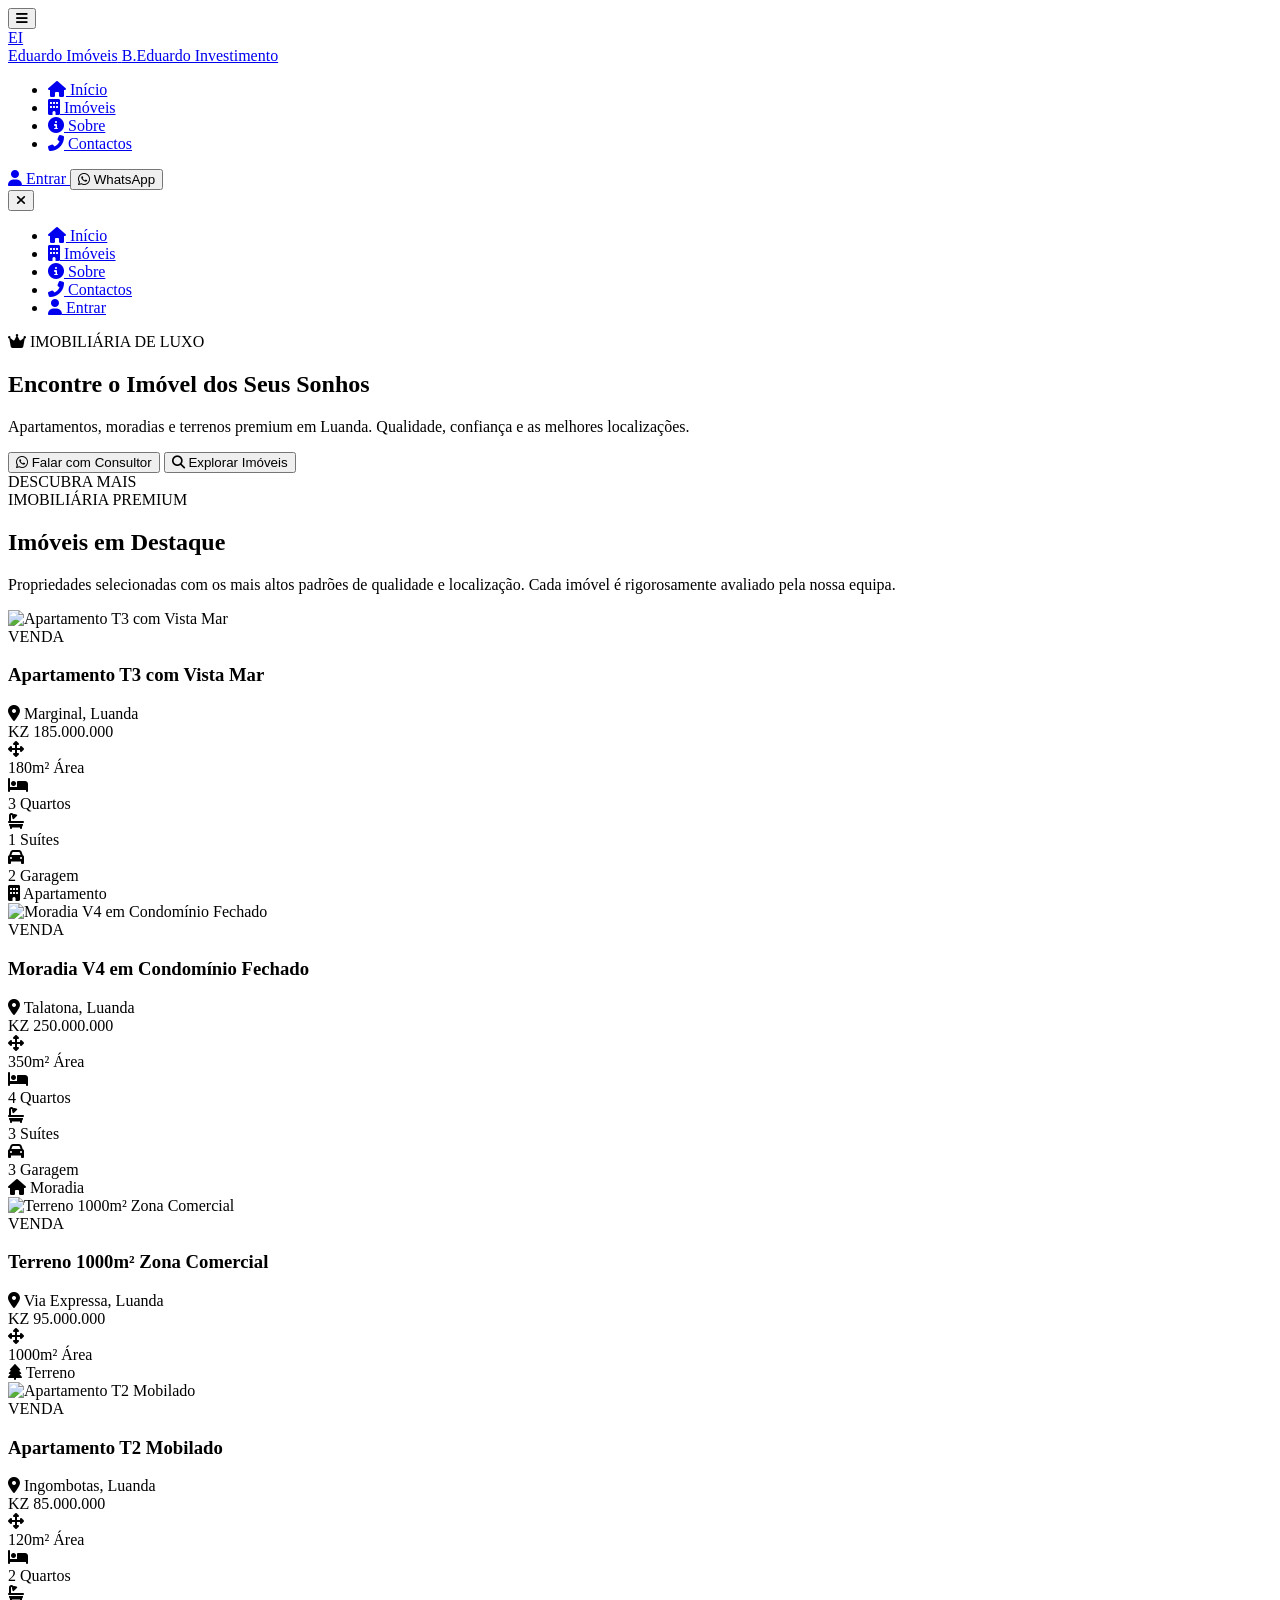
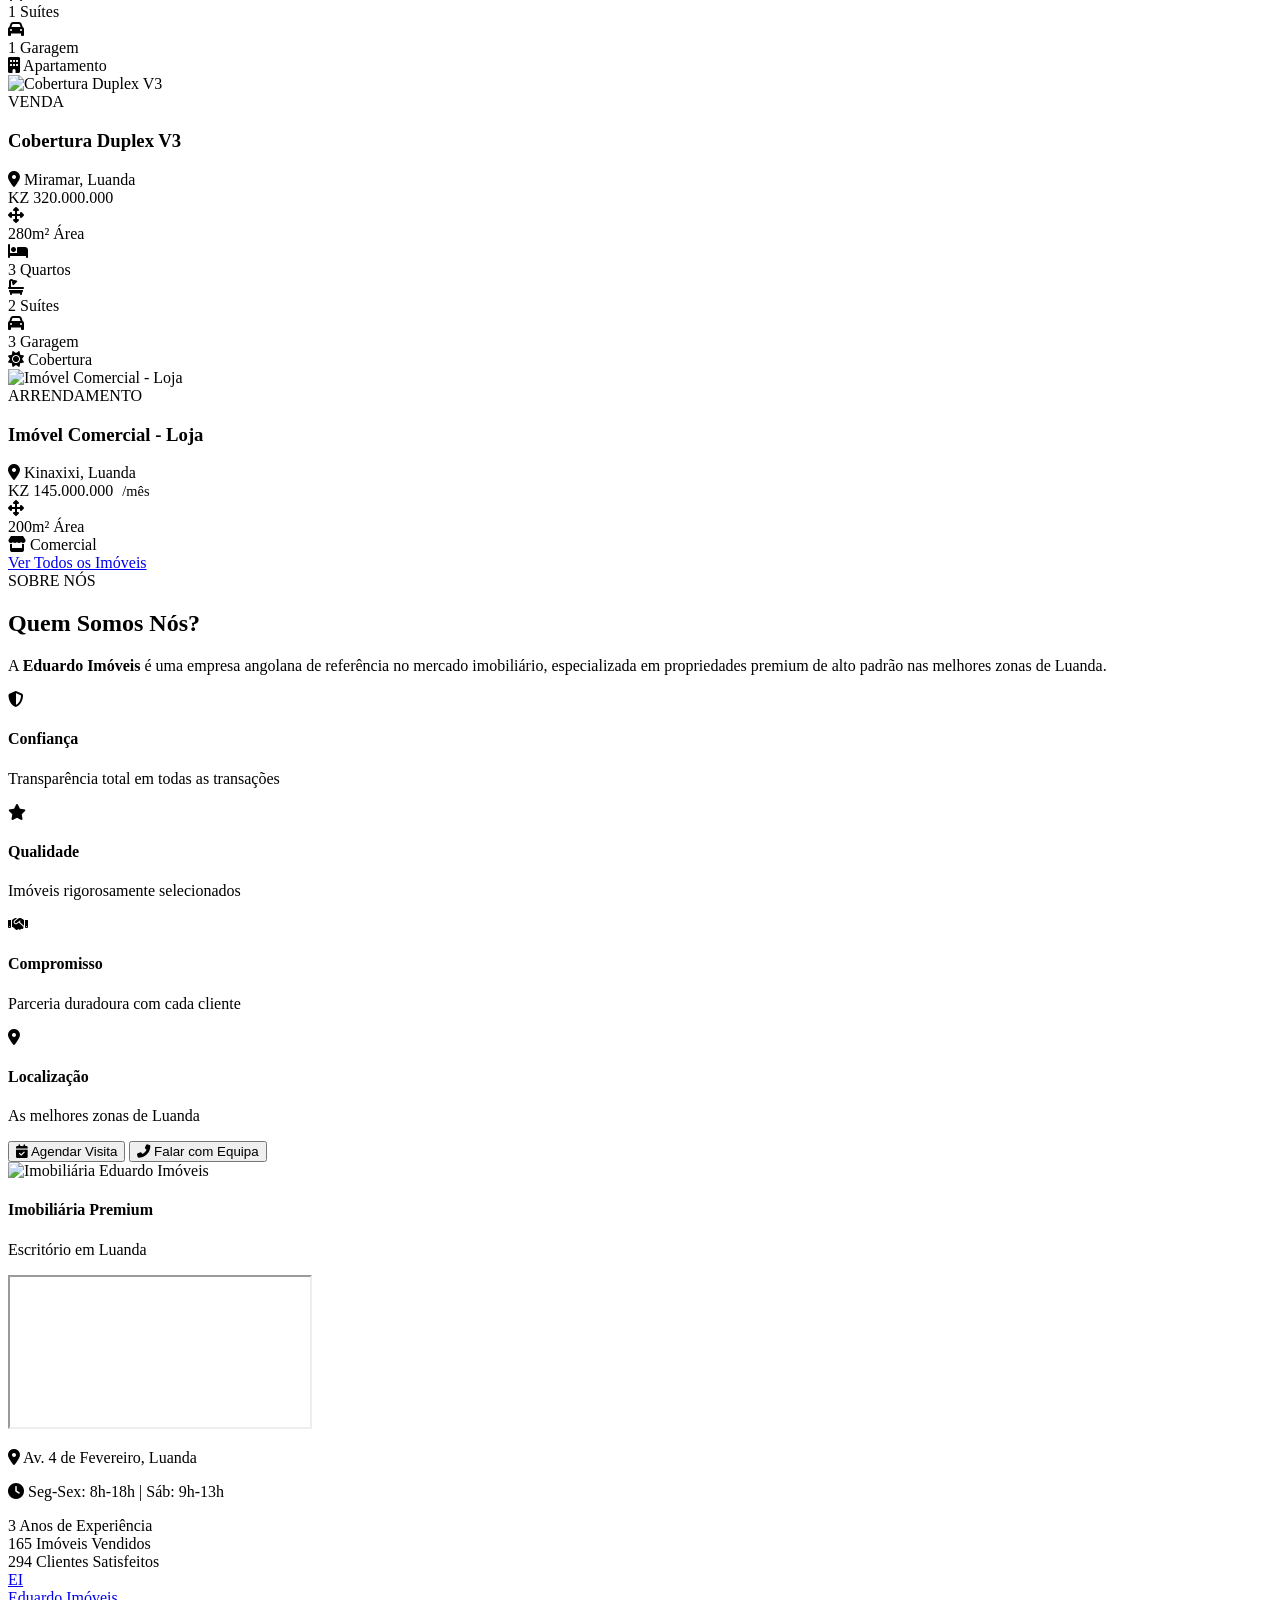
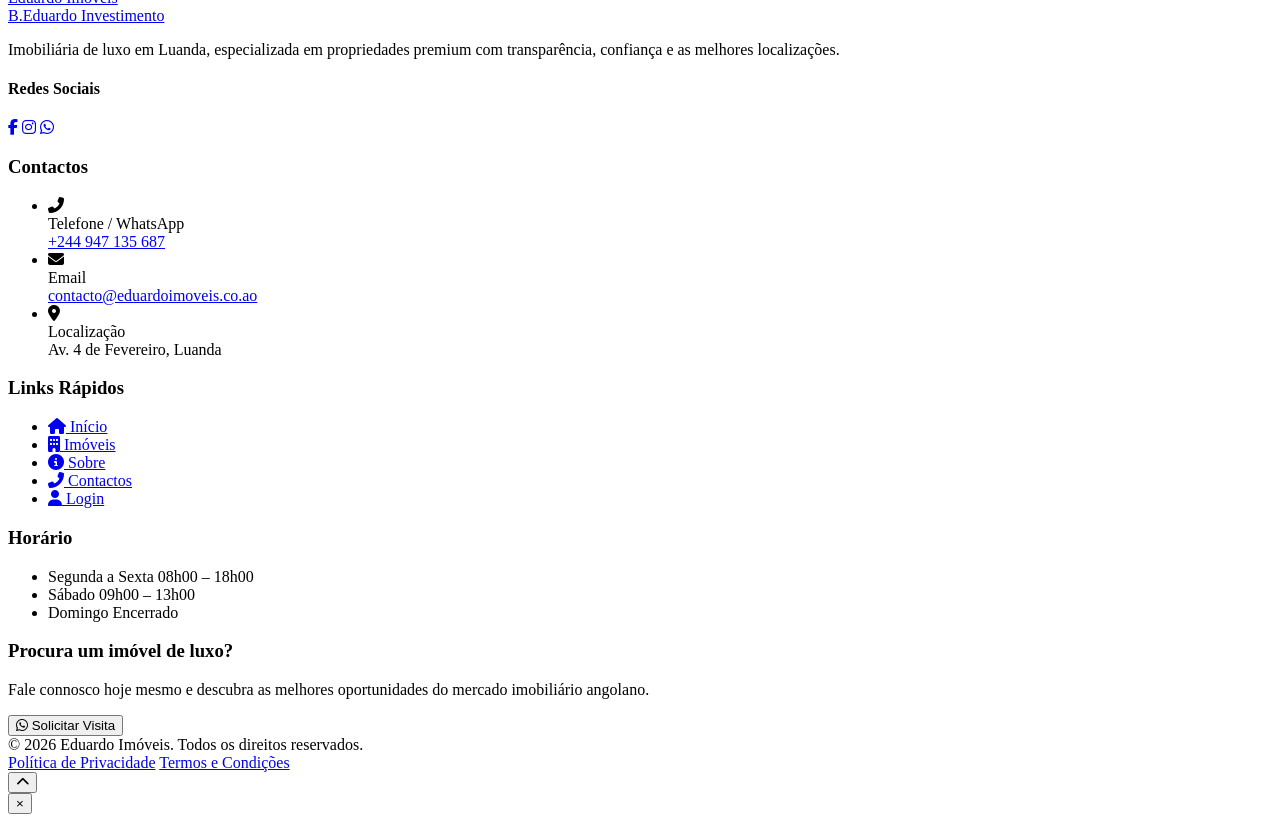
==== index.html @ 093683af "primeiro commit" ====
<!DOCTYPE html>
<html lang="pt">

<head>
    <meta charset="UTF-8">
    <meta name="viewport" content="width=device-width, initial-scale=1.0">
    <title>Eduardo Imóveis - Imobiliária de Luxo em Angola</title>

    <!-- Fonts -->
    <link rel="preconnect" href="https://fonts.googleapis.com">
    <link rel="preconnect" href="https://fonts.gstatic.com" crossorigin>
    <link href="https://fonts.googleapis.com/css2?family=Poppins:wght@300;400;500;600;700;800&display=swap"
        rel="stylesheet">

    <!-- Font Awesome -->
    <link rel="stylesheet" href="https://cdnjs.cloudflare.com/ajax/libs/font-awesome/6.4.0/css/all.min.css">

    <!-- CSS -->
    <link rel="stylesheet" href="css/global.css">
    <link rel="stylesheet" href="css/header.css">
    <link rel="stylesheet" href="css/footer.css">
    <link rel="stylesheet" href="css/components/card.css">
    <link rel="stylesheet" href="css/components/modal.css">
    <link rel="stylesheet" href="css/pages/home.css">
</head>

<body>
    <!-- ===== HEADER ===== -->
    <header class="page-header">
        <div class="header-left">
            <button class="menu-toggle" id="menuToggle">
                <i class="fas fa-bars"></i>
            </button>

            <a href="index.html" class="logo">
                <div class="logo-icon">EI</div>
                <div class="logo-text">
                    <span class="logo-main">Eduardo <span class="highlight">Imóveis</span></span>
                    <span class="logo-sub">B.Eduardo Investimento</span>
                </div>
            </a>
        </div>

        <nav class="nav-desktop">
            <ul class="nav-menu">
                <li class="nav-item selected"><a href="index.html" class="nav-link"><i class="fas fa-home"></i> Início</a></li>
                <li class="nav-item"><a href="imoveis.html" class="nav-link"><i class="fas fa-building"></i> Imóveis</a></li>
                <li class="nav-item"><a href="sobre.html" class="nav-link"><i class="fas fa-info-circle"></i> Sobre</a></li>
                <li class="nav-item"><a href="contactos.html" class="nav-link"><i class="fas fa-phone-alt"></i> Contactos</a></li>
            </ul>
        </nav>

        <div class="header-actions">
            <a href="login.html" class="header-btn login-btn">
                <i class="fas fa-user"></i> Entrar
            </a>
            <button class="header-cta" id="headerCta">
                <i class="fab fa-whatsapp"></i> WhatsApp
            </button>
        </div>

        <div class="menu-overlay" id="menuOverlay">
            <div class="menu-panel">
                <button class="menu-close" id="menuClose"><i class="fas fa-times"></i></button>
                <ul class="menu-links">
                    <li class="selected"><a href="index.html"><i class="fas fa-home"></i> Início</a></li>
                    <li><a href="imoveis.html"><i class="fas fa-building"></i> Imóveis</a></li>
                    <li><a href="sobre.html"><i class="fas fa-info-circle"></i> Sobre</a></li>
                    <li><a href="contactos.html"><i class="fas fa-phone-alt"></i> Contactos</a></li>
                    <li><a href="login.html"><i class="fas fa-user"></i> Entrar</a></li>
                </ul>
            </div>
        </div>
    </header>

    <!-- ===== HERO SECTION ===== -->
    <section class="hero-section">
        <div class="hero-bg-overlay">
            <div class="hero-bg-image" style="background-image: url('https://images.unsplash.com/photo-1545324418-cc1a3fa10c00?w=1600');"></div>
        </div>

        <div class="hero-container">
            <div class="hero-content">
                <span class="hero-badge">
                    <i class="fas fa-crown"></i>
                    IMOBILIÁRIA DE LUXO
                </span>

                <h1 class="hero-title">
                    Encontre o <span class="highlight">Imóvel</span> dos Seus Sonhos
                </h1>

                <p class="hero-subtitle">
                    Apartamentos, moradias e terrenos premium em Luanda. 
                    Qualidade, confiança e as melhores localizações.
                </p>

                <div class="hero-cta">
                    <button class="btn btn-primary" id="heroPrimaryCTA">
                        <i class="fab fa-whatsapp"></i>
                        Falar com Consultor
                    </button>
                    <button class="btn btn-secondary" id="heroSecondaryCTA">
                        <i class="fas fa-search"></i>
                        Explorar Imóveis
                    </button>
                </div>
            </div>
        </div>

        <div class="scroll-indicator">
            <div class="scroll-text">DESCUBRA MAIS</div>
            <div class="scroll-arrow"></div>
        </div>
    </section>

    <!-- ===== IMÓVEIS EM DESTAQUE ===== -->
    <section class="featured-properties" id="imoveis">
        <div class="section-header">
            <div class="section-tag">IMOBILIÁRIA PREMIUM</div>
            <h2 class="section-title">Imóveis em <span class="highlight">Destaque</span></h2>
            <p class="section-subtitle">
                Propriedades selecionadas com os mais altos padrões de qualidade e localização.
                Cada imóvel é rigorosamente avaliado pela nossa equipa.
            </p>
        </div>

        <div class="properties-grid" id="propertiesGrid">
            <div class="loading">
                <i class="fas fa-spinner fa-spin"></i>
                <p>A carregar imóveis...</p>
            </div>
        </div>

        <div class="ver-mais">
            <a href="imoveis.html" class="btn btn-primary">Ver Todos os Imóveis</a>
        </div>
    </section>

    <!-- ===== SOBRE NÓS ===== -->
    <section class="about-section" id="sobre">
        <div class="about-container">
            <div class="about-content">
                <span class="section-label">SOBRE NÓS</span>

                <h2 class="about-title">
                    Quem <span class="highlight">Somos</span> Nós?
                </h2>

                <p class="about-subtitle">
                    A <strong>Eduardo Imóveis</strong> é uma empresa angolana de referência
                    no mercado imobiliário, especializada em propriedades premium de alto padrão
                    nas melhores zonas de Luanda.
                </p>

                <div class="values-grid">
                    <div class="value-item">
                        <div class="value-icon"><i class="fas fa-shield-alt"></i></div>
                        <div class="value-content">
                            <h4>Confiança</h4>
                            <p>Transparência total em todas as transações</p>
                        </div>
                    </div>

                    <div class="value-item">
                        <div class="value-icon"><i class="fas fa-star"></i></div>
                        <div class="value-content">
                            <h4>Qualidade</h4>
                            <p>Imóveis rigorosamente selecionados</p>
                        </div>
                    </div>

                    <div class="value-item">
                        <div class="value-icon"><i class="fas fa-handshake"></i></div>
                        <div class="value-content">
                            <h4>Compromisso</h4>
                            <p>Parceria duradoura com cada cliente</p>
                        </div>
                    </div>

                    <div class="value-item">
                        <div class="value-icon"><i class="fas fa-map-marker-alt"></i></div>
                        <div class="value-content">
                            <h4>Localização</h4>
                            <p>As melhores zonas de Luanda</p>
                        </div>
                    </div>
                </div>

                <div class="about-cta">
                    <button class="btn btn-primary" id="scheduleVisitBtn">
                        <i class="fas fa-calendar-check"></i>
                        Agendar Visita
                    </button>
                    <button class="btn btn-secondary" id="contactTeamBtn">
                        <i class="fas fa-phone-alt"></i>
                        Falar com Equipa
                    </button>
                </div>
            </div>

            <div class="about-visual">
                <div class="visual-container">
                    <div class="company-image-container">
                        <img src="https://images.unsplash.com/photo-1560518883-ce09059eeffa?w=800" alt="Imobiliária Eduardo Imóveis" class="company-image">
                        <div class="company-overlay">
                            <h4>Imobiliária Premium</h4>
                            <p>Escritório em Luanda</p>
                        </div>
                    </div>

                    <div class="map-container">
                        <iframe
                            src="https://www.google.com/maps/embed?pb=!1m14!1m8!1m3!1d7883.160082874843!2d13.233615878231834!3d-8.918575836338686!3m2!1i1024!2i768!4f13.1!3m3!1m2!1s0x1a51f244df5492a5%3A0x36956f17f84067e3!2sAv.%204%20de%20Fevereiro%2C%20Luanda!5e0!3m2!1spt-PT!2sao!4v1770401309047!5m2!1spt-PT!2sao"
                            class="map-iframe" allowfullscreen="" loading="lazy"></iframe>
                        <div class="map-overlay">
                            <p><i class="fas fa-map-marker-alt"></i> Av. 4 de Fevereiro, Luanda</p>
                            <p><i class="fas fa-clock"></i> Seg-Sex: 8h-18h | Sáb: 9h-13h</p>
                        </div>
                    </div>
                </div>
            </div>
        </div>

        <div class="stats-container">
            <div class="stat-item">
                <span class="stat-number" id="yearsCounter">0</span>
                <span class="stat-label">Anos de Experiência</span>
            </div>
            <div class="stat-item">
                <span class="stat-number" id="propertiesSoldCounter">0</span>
                <span class="stat-label">Imóveis Vendidos</span>
            </div>
            <div class="stat-item">
                <span class="stat-number" id="clientsCounter">0</span>
                <span class="stat-label">Clientes Satisfeitos</span>
            </div>
        </div>
    </section>

    <!-- ===== FOOTER ===== -->
    <footer class="main-footer">
        <div class="footer-container">
            <div class="footer-grid">
                <div class="footer-company">
                    <a href="index.html" class="footer-logo">
                        <div class="logo-circle">EI</div>
                        <div class="logo-text">
                            <div class="logo-primary">Eduardo Imóveis</div>
                            <div class="logo-secondary">B.Eduardo Investimento</div>
                        </div>
                    </a>

                    <p class="company-description">
                        Imobiliária de luxo em Luanda, especializada em propriedades premium
                        com transparência, confiança e as melhores localizações.
                    </p>

                    <div class="footer-social">
                        <h4>Redes Sociais</h4>
                        <div class="social-icons">
                            <a href="#" class="social-icon"><i class="fab fa-facebook-f"></i></a>
                            <a href="#" class="social-icon"><i class="fab fa-instagram"></i></a>
                            <a href="#" class="social-icon"><i class="fab fa-whatsapp"></i></a>
                        </div>
                    </div>
                </div>

                <div class="footer-contact">
                    <h3>Contactos</h3>
                    <ul class="contact-list">
                        <li class="contact-item">
                            <div class="contact-icon"><i class="fas fa-phone-alt"></i></div>
                            <div class="contact-details">
                                <div class="contact-label">Telefone / WhatsApp</div>
                                <a href="tel:+244947135687" class="contact-value">+244 947 135 687</a>
                            </div>
                        </li>
                        <li class="contact-item">
                            <div class="contact-icon"><i class="fas fa-envelope"></i></div>
                            <div class="contact-details">
                                <div class="contact-label">Email</div>
                                <a href="mailto:contacto@eduardoimoveis.co.ao" class="contact-value">
                                    contacto@eduardoimoveis.co.ao
                                </a>
                            </div>
                        </li>
                        <li class="contact-item">
                            <div class="contact-icon"><i class="fas fa-map-marker-alt"></i></div>
                            <div class="contact-details">
                                <div class="contact-label">Localização</div>
                                <div class="contact-value">Av. 4 de Fevereiro, Luanda</div>
                            </div>
                        </li>
                    </ul>
                </div>

                <div class="footer-links">
                    <h3>Links Rápidos</h3>
                    <ul class="links-list">
                        <li><a href="index.html" class="footer-link"><i class="fas fa-home"></i> Início</a></li>
                        <li><a href="imoveis.html" class="footer-link"><i class="fas fa-building"></i> Imóveis</a></li>
                        <li><a href="sobre.html" class="footer-link"><i class="fas fa-info-circle"></i> Sobre</a></li>
                        <li><a href="contactos.html" class="footer-link"><i class="fas fa-phone-alt"></i> Contactos</a></li>
                        <li><a href="login.html" class="footer-link"><i class="fas fa-user"></i> Login</a></li>
                    </ul>
                </div>

                <div class="footer-hours">
                    <h3>Horário</h3>
                    <ul class="hours-list">
                        <li class="hour-item">
                            <span class="hour-day">Segunda a Sexta</span>
                            <span class="hour-time">08h00 – 18h00</span>
                        </li>
                        <li class="hour-item">
                            <span class="hour-day">Sábado</span>
                            <span class="hour-time">09h00 – 13h00</span>
                        </li>
                        <li class="hour-item">
                            <span class="hour-day">Domingo</span>
                            <span class="hour-time hour-closed">Encerrado</span>
                        </li>
                    </ul>
                </div>
            </div>

            <div class="footer-cta">
                <h3 class="cta-title">Procura um imóvel de luxo?</h3>
                <p class="cta-subtitle">
                    Fale connosco hoje mesmo e descubra as melhores oportunidades
                    do mercado imobiliário angolano.
                </p>
                <button class="btn btn-primary" id="footerCtaBtn">
                    <i class="fab fa-whatsapp"></i>
                    Solicitar Visita
                </button>
            </div>

            <div class="footer-bottom">
                <div class="copyright">
                    © 2026 Eduardo Imóveis. Todos os direitos reservados.
                </div>
                <div class="legal-links">
                    <a href="#" class="legal-link">Política de Privacidade</a>
                    <a href="#" class="legal-link">Termos e Condições</a>
                </div>
            </div>
        </div>

        <button class="back-to-top" id="backToTop">
            <i class="fas fa-chevron-up"></i>
        </button>
    </footer>

    <!-- Modal de Detalhes do Imóvel -->
    <div class="modal-overlay" id="modalOverlay">
        <div class="modal" id="modal">
            <button class="modal-close" id="modalClose">&times;</button>
            <div class="modal-content" id="modalContent"></div>
        </div>
    </div>

    <!-- Scripts - Carregados na ordem correta -->
    <script src="js/dados/imoveis.js"></script>
    <script src="js/shared/utils.js"></script>
    <script src="js/shared/cardRenderer.js"></script>
    <script src="js/shared/modal.js"></script>
    <script src="js/pages/home.js"></script>
    <script src="js/components/header.js"></script>
    <script src="js/components/footer.js"></script>
</body>

</html>
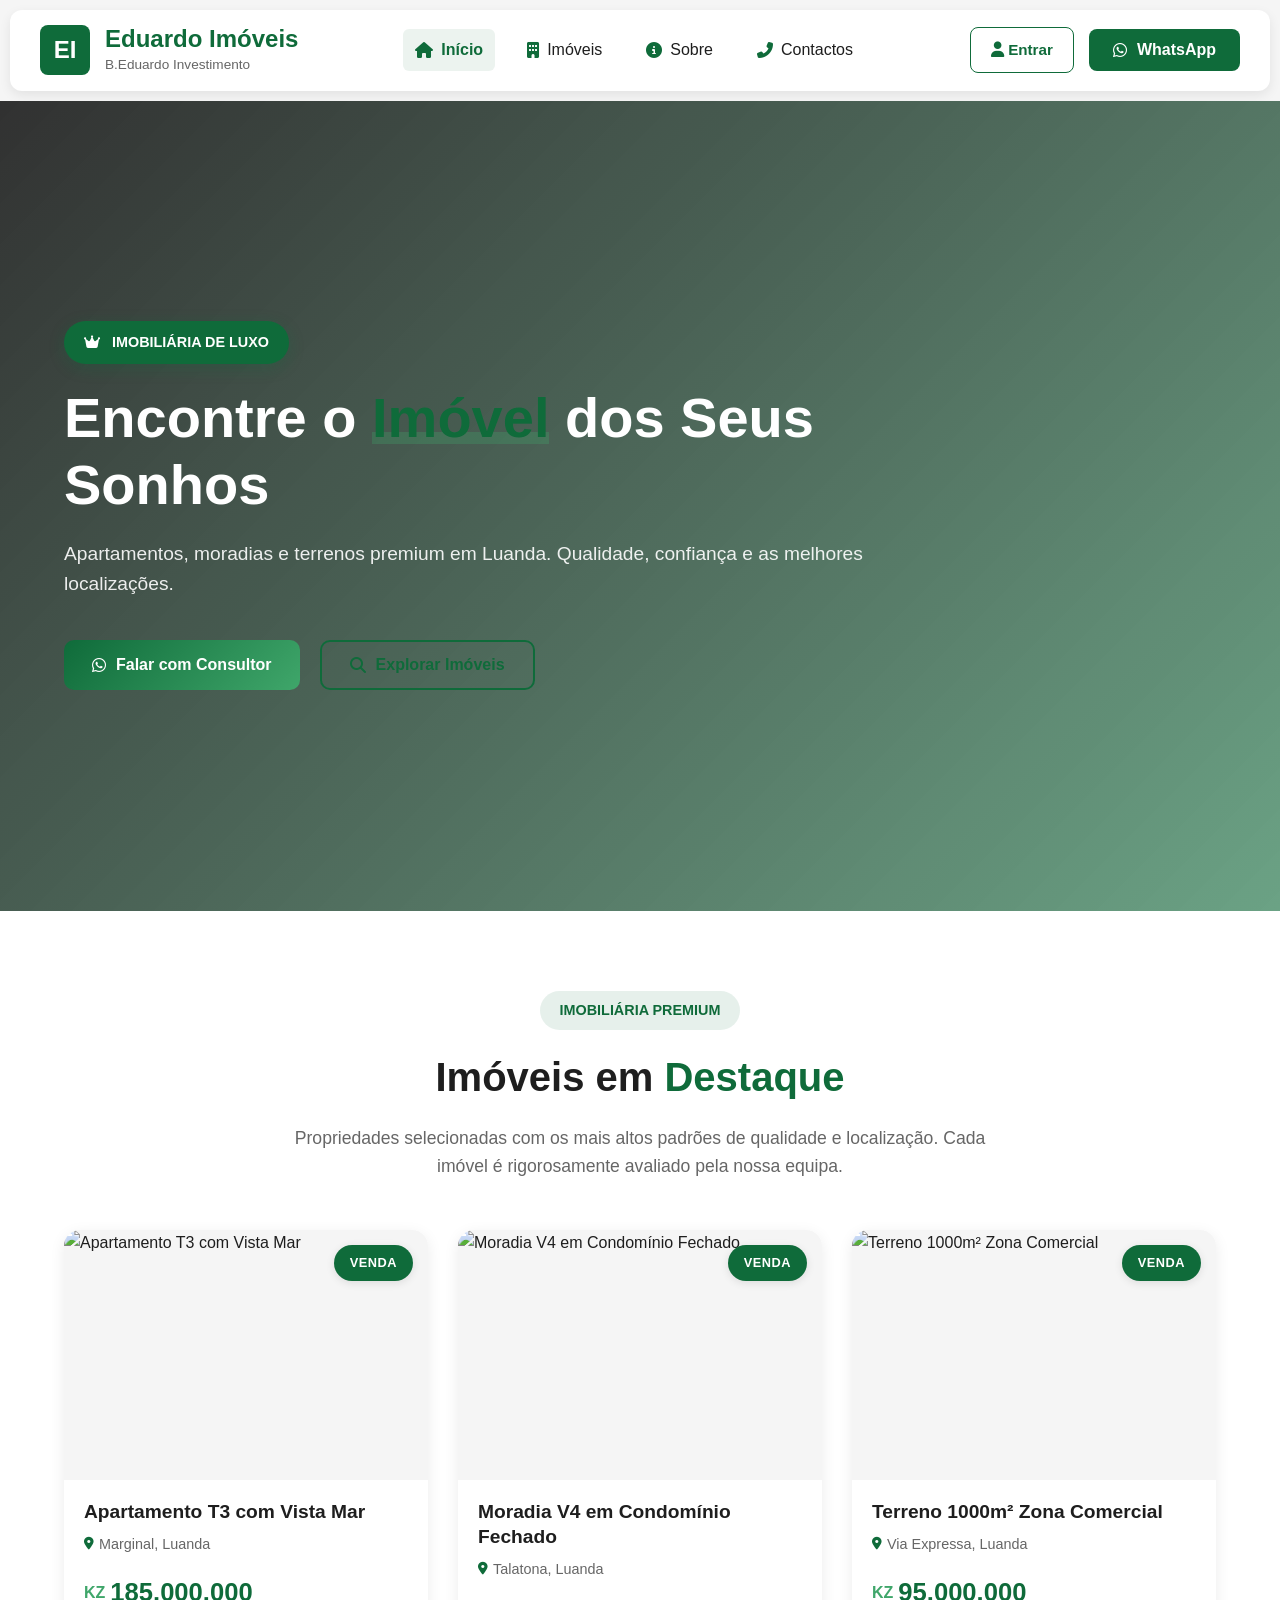
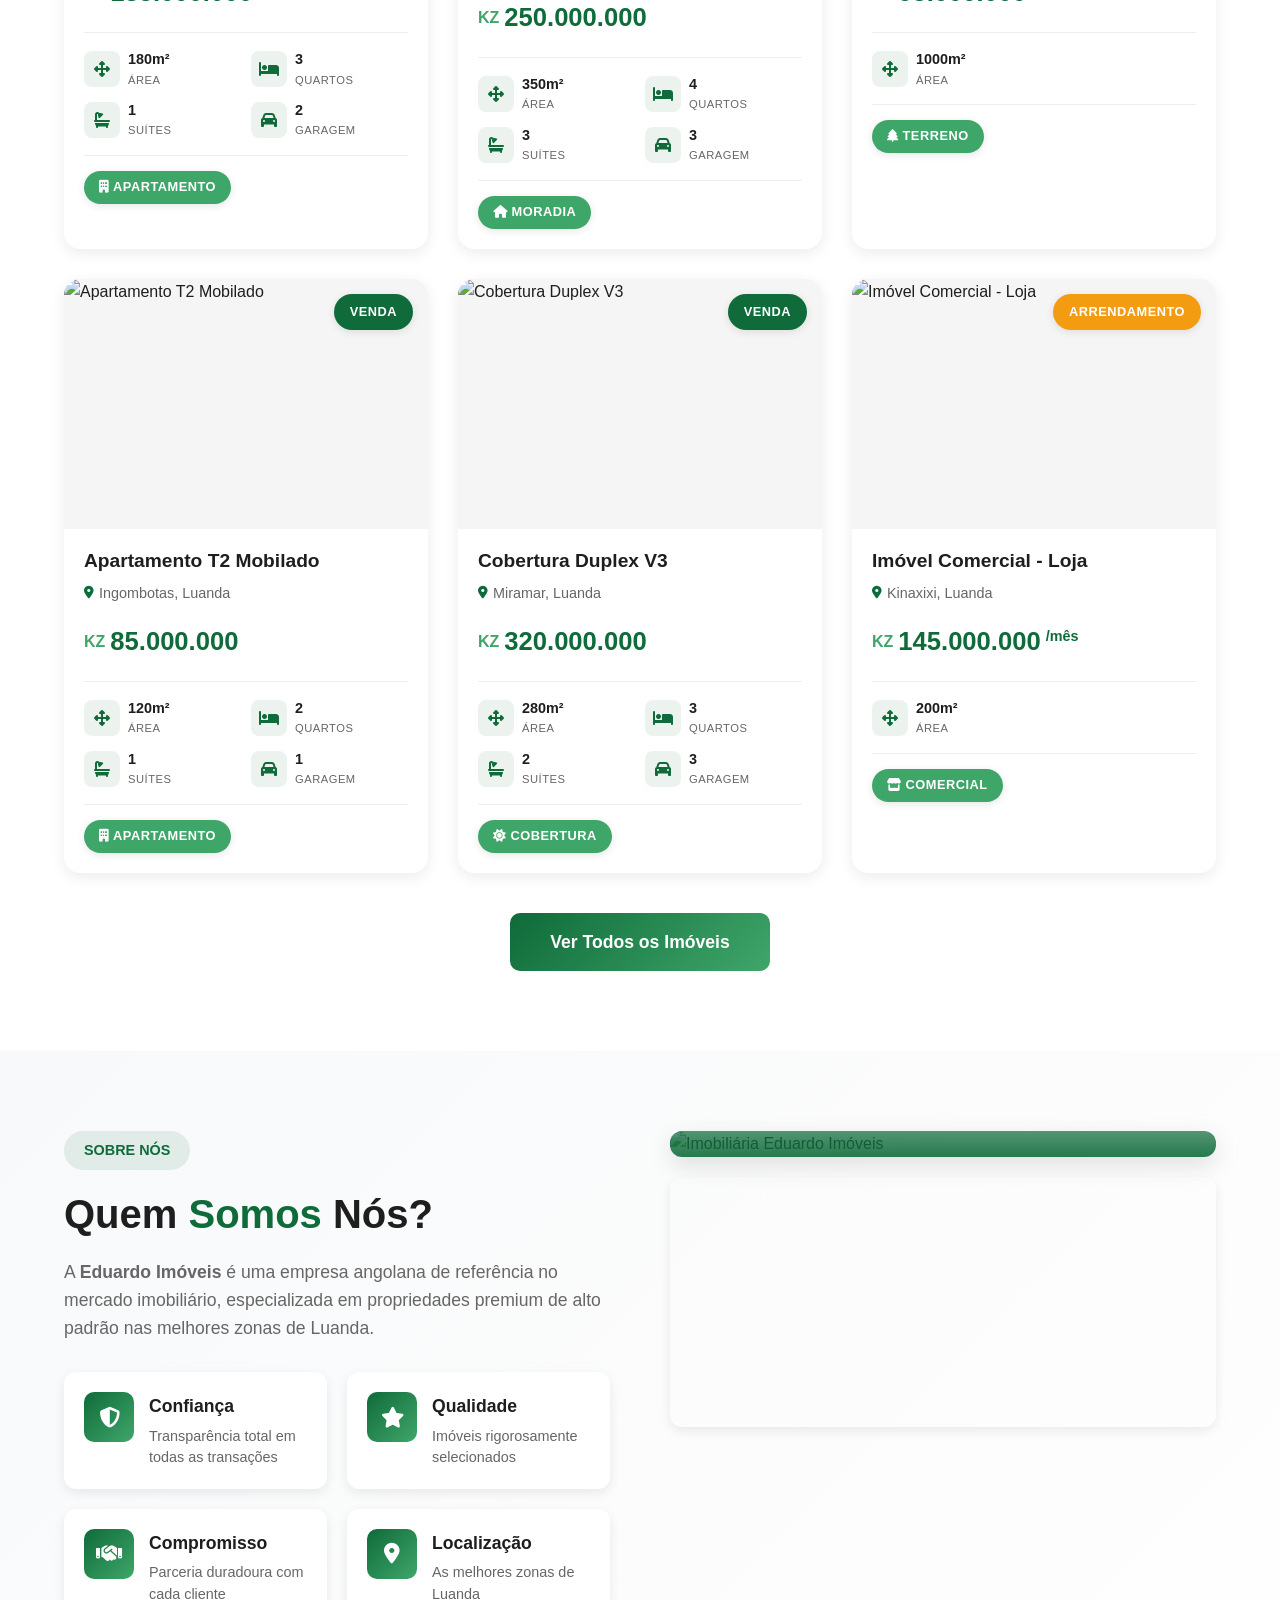
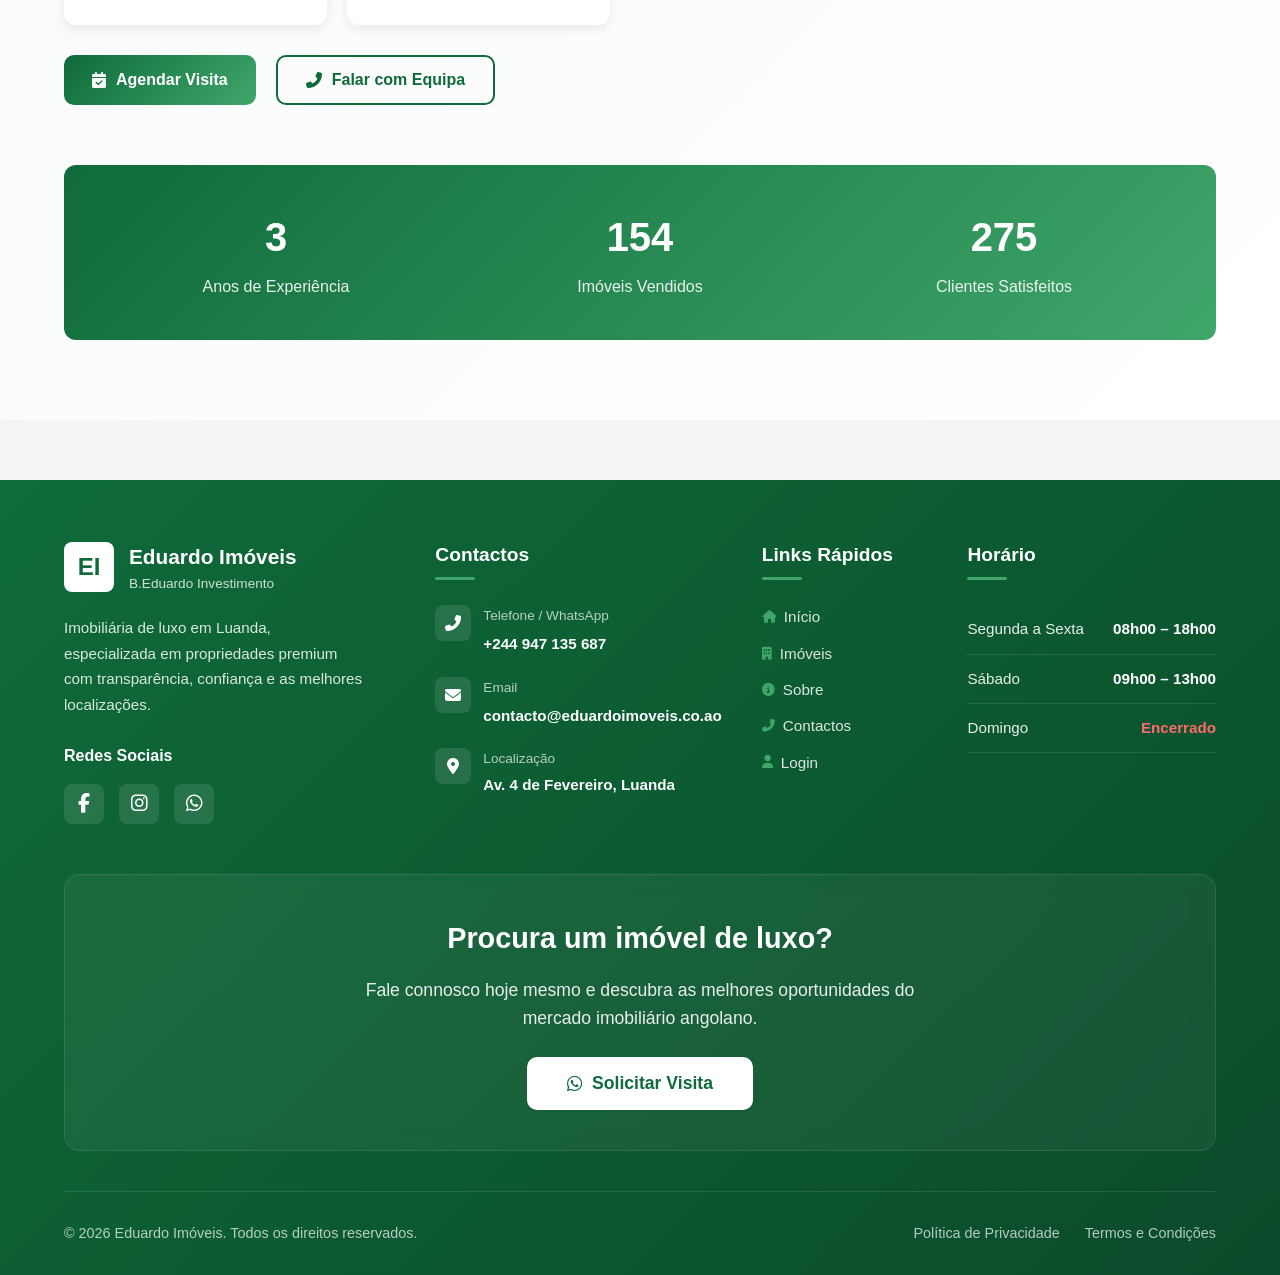
==== commit 96dbd460: "começando" ====
--- a/index.html
+++ b/index.html
@@ -95,6 +95,7 @@
                     Qualidade, confiança e as melhores localizações.
                 </p>
 
+
                 <div class="hero-cta">
                     <button class="btn btn-primary" id="heroPrimaryCTA">
                         <i class="fab fa-whatsapp"></i>
@@ -107,11 +108,6 @@
                 </div>
             </div>
         </div>
-
-        <div class="scroll-indicator">
-            <div class="scroll-text">DESCUBRA MAIS</div>
-            <div class="scroll-arrow"></div>
-        </div>
     </section>
 
     <!-- ===== IMÓVEIS EM DESTAQUE ===== -->
@@ -133,7 +129,7 @@
         </div>
 
         <div class="ver-mais">
-            <a href="imoveis.html" class="btn btn-primary">Ver Todos os Imóveis</a>
+            <a href="imoveis.html#idFiltroSection" class="btn btn-primary">Ver Todos os Imóveis</a>
         </div>
     </section>
 
--- a/css/global.css
+++ b/css/global.css
@@ -0,0 +1,114 @@
+/* ===== RESET E VARIÁVEIS GLOBAIS ===== */
+* {
+    margin: 0;
+    padding: 0;
+    box-sizing: border-box;
+}
+
+:root {
+    --verde-primario: #0F6B3A;
+    --verde-secundario: #3FA66A;
+    --branco: #FFFFFF;
+    --preto: #1E1E1E;
+    --cinza-claro: #F5F5F5;
+    --cinza: #666666;
+    --cinza-escuro: #333333;
+    --borda: #EEEEEE;
+    
+    --sombra: 0 4px 12px rgba(0, 0, 0, 0.08);
+    --sombra-forte: 0 8px 24px rgba(0, 0, 0, 0.12);
+    --borda-raio: 12px;
+}
+
+body {
+    font-family: 'Poppins', sans-serif;
+    background: var(--cinza-claro);
+    color: var(--preto);
+    line-height: 1.6;
+}
+
+.container {
+    max-width: 1400px;
+    margin: 0 auto;
+    padding: 20px;
+}
+
+/* ===== CLASSES ÚTEIS ===== */
+.none {
+    display: none !important;
+}
+
+.text-center {
+    text-align: center;
+}
+
+.highlight {
+    color: var(--verde-primario);
+    font-weight: 700;
+}
+
+/* ===== BOTÕES ===== */
+.btn {
+    border: none;
+    border-radius: 10px;
+    padding: 14px 28px;
+    font-size: 1rem;
+    font-weight: 600;
+    cursor: pointer;
+    transition: all 0.3s ease;
+    display: inline-flex;
+    align-items: center;
+    gap: 10px;
+    text-decoration: none;
+}
+
+.btn-primary {
+    background: linear-gradient(135deg, var(--verde-primario), var(--verde-secundario));
+    color: var(--branco);
+}
+
+.btn-primary:hover {
+    transform: translateY(-3px);
+    box-shadow: var(--sombra-forte);
+}
+
+.btn-secondary {
+    background: transparent;
+    color: var(--verde-primario);
+    border: 2px solid var(--verde-primario);
+}
+
+.btn-secondary:hover {
+    background: rgba(15, 107, 58, 0.05);
+    transform: translateY(-3px);
+}
+
+/* ===== LOADING ===== */
+.loading {
+    text-align: center;
+    padding: 60px;
+    font-size: 1.2rem;
+    color: var(--cinza);
+}
+
+.loading i {
+    font-size: 2rem;
+    color: var(--verde-primario);
+    margin-bottom: 15px;
+}
+
+/* ===== ANIMAÇÕES ===== */
+@keyframes fadeInUp {
+    from {
+        opacity: 0;
+        transform: translateY(30px);
+    }
+    to {
+        opacity: 1;
+        transform: translateY(0);
+    }
+}
+
+.fade-in {
+    animation: fadeInUp 0.6s ease forwards;
+}
--- a/css/header.css
+++ b/css/header.css
@@ -0,0 +1,313 @@
+/* ===== HEADER ===== */
+.page-header {
+    background: var(--branco);
+    padding: 15px 30px;
+    border-radius: var(--borda-raio);
+    box-shadow: var(--sombra);
+    margin: 10px;
+    display: flex;
+    justify-content: space-between;
+    align-items: center;
+    flex-wrap: wrap;
+    gap: 20px;
+    top: 10px;
+    z-index: 1000;
+}
+
+.header-left {
+    display: flex;
+    align-items: center;
+    gap: 15px;
+}
+
+.logo {
+    display: flex;
+    align-items: center;
+    gap: 15px;
+    text-decoration: none;
+}
+
+.logo-icon {
+    width: 50px;
+    height: 50px;
+    background: var(--verde-primario);
+    border-radius: 8px;
+    display: flex;
+    align-items: center;
+    justify-content: center;
+    color: var(--branco);
+    font-size: 24px;
+    font-weight: 700;
+}
+
+.logo-text {
+    display: flex;
+    flex-direction: column;
+}
+
+.logo-main {
+    font-size: 1.5rem;
+    font-weight: 700;
+    color: var(--verde-primario);
+    line-height: 1.2;
+}
+
+.logo-sub {
+    font-size: 0.85rem;
+    color: var(--cinza);
+}
+
+.menu-toggle {
+    background: transparent;
+    border: none;
+    font-size: 1.8rem;
+    color: var(--verde-primario);
+    cursor: pointer;
+    width: 50px;
+    height: 50px;
+    border-radius: 50%;
+    display: none;
+    align-items: center;
+    justify-content: center;
+    transition: background 0.3s ease;
+}
+
+.menu-toggle:hover {
+    background: rgba(15, 107, 58, 0.1);
+}
+
+.nav-desktop {
+    display: flex;
+    align-items: center;
+}
+
+.nav-menu {
+    display: flex;
+    list-style: none;
+    gap: 20px;
+}
+
+.nav-link {
+    text-decoration: none;
+    color: var(--preto);
+    font-weight: 500;
+    padding: 8px 12px;
+    border-radius: 6px;
+    transition: all 0.3s ease;
+    display: flex;
+    align-items: center;
+    gap: 8px;
+}
+
+.nav-link i {
+    color: var(--verde-primario);
+    font-size: 1rem;
+}
+
+.nav-link:hover {
+    background: rgba(15, 107, 58, 0.08);
+    color: var(--verde-primario);
+}
+
+.nav-item.selected .nav-link {
+    background: rgba(15, 107, 58, 0.08);
+    color: var(--verde-primario);
+    font-weight: 600;
+}
+
+.header-actions {
+    display: flex;
+    align-items: center;
+    gap: 15px;
+}
+
+.header-btn {
+    padding: 10px 20px;
+    border-radius: 8px;
+    font-size: 0.95rem;
+    font-weight: 600;
+    text-decoration: none;
+    transition: all 0.3s ease;
+}
+
+.login-btn {
+    background: transparent;
+    color: var(--verde-primario);
+    border: 1px solid var(--verde-primario);
+}
+
+.login-btn:hover {
+    background: rgba(15, 107, 58, 0.05);
+    transform: translateY(-2px);
+}
+
+.header-cta {
+    background: var(--verde-primario);
+    color: var(--branco);
+    border: none;
+    border-radius: 8px;
+    padding: 12px 24px;
+    font-size: 1rem;
+    font-weight: 600;
+    cursor: pointer;
+    display: flex;
+    align-items: center;
+    gap: 10px;
+    transition: all 0.3s ease;
+}
+
+.header-cta:hover {
+    background: var(--verde-secundario);
+    transform: translateY(-2px);
+}
+
+/* ===== MENU OVERLAY (MOBILE) ===== */
+.menu-overlay {
+    position: fixed;
+    top: 0;
+    left: 0;
+    width: 100%;
+    height: 100%;
+    background: rgba(0, 0, 0, 0.5);
+    z-index: 3000;
+    opacity: 0;
+    visibility: hidden;
+    transition: all 0.3s ease;
+}
+
+.menu-overlay.active {
+    opacity: 1;
+    visibility: visible;
+}
+
+.menu-panel {
+    position: fixed;
+    top: 0;
+    right: -300px;
+    width: 280px;
+    height: 100%;
+    background: var(--branco);
+    box-shadow: -2px 0 15px rgba(0, 0, 0, 0.1);
+    z-index: 3100;
+    transition: right 0.3s ease;
+    padding: 30px 20px;
+    overflow-y: auto;
+}
+
+.menu-overlay.active .menu-panel {
+    right: 0;
+}
+
+.menu-close {
+    position: absolute;
+    top: 20px;
+    left: 20px;
+    background: transparent;
+    border: none;
+    font-size: 1.5rem;
+    color: var(--preto);
+    cursor: pointer;
+}
+
+.menu-links {
+    margin-top: 60px;
+    list-style: none;
+}
+
+.menu-links li {
+    margin-bottom: 15px;
+}
+
+.menu-links a {
+    text-decoration: none;
+    font-size: 1.1rem;
+    color: var(--preto);
+    display: flex;
+    align-items: center;
+    gap: 15px;
+    padding: 12px 15px;
+    border-radius: 8px;
+    transition: background 0.3s ease;
+}
+
+.menu-links a i {
+    width: 24px;
+    color: var(--verde-primario);
+}
+
+.menu-links a:hover {
+    background: rgba(15, 107, 58, 0.08);
+    color: var(--verde-primario);
+}
+
+.menu-links .selected a {
+    background: rgba(15, 107, 58, 0.08);
+    color: var(--verde-primario);
+}
+
+/* ===== RESPONSIVO ===== */
+@media (max-width: 992px) {
+    .header-actions {
+        gap: 10px;
+    }
+    
+    .header-btn {
+        padding: 8px 16px;
+        font-size: 0.9rem;
+    }
+    
+    .header-cta {
+        padding: 10px 20px;
+        font-size: 0.9rem;
+    }
+}
+
+@media (max-width: 768px) {
+    .menu-toggle {
+        display: flex;
+    }
+    
+    .nav-desktop {
+        display: none;
+    }
+    
+    .page-header {
+        padding: 15px 20px;
+    }
+    
+    .logo-main {
+        font-size: 1.2rem;
+    }
+    
+    .logo-sub {
+        font-size: 0.75rem;
+    }
+    
+    .header-actions {
+        margin-left: auto;
+    }
+}
+
+@media (max-width: 480px) {
+    .header-left {
+        flex-direction: column-reverse;
+        align-items: flex-start;
+        gap: 10px;
+    }
+    
+    .logo-icon {
+        width: 40px;
+        height: 40px;
+        font-size: 20px;
+    }
+    
+    .header-actions {
+        flex-direction: column;
+        gap: 8px;
+    }
+    
+    .header-btn, .header-cta {
+        width: 100%;
+        justify-content: center;
+    }
+}
--- a/css/footer.css
+++ b/css/footer.css
@@ -0,0 +1,407 @@
+/* ===== FOOTER ===== */
+.main-footer {
+    background: linear-gradient(135deg, var(--verde-primario) 0%, #0a4a2a 100%);
+    color: var(--branco);
+    padding: 60px 5% 30px;
+    position: relative;
+    margin-top: 60px;
+}
+
+.footer-container {
+    max-width: 1400px;
+    margin: 0 auto;
+}
+
+.footer-grid {
+    display: grid;
+    grid-template-columns: 2fr 1fr 1fr 1.5fr;
+    gap: 40px;
+    margin-bottom: 50px;
+}
+
+.footer-logo {
+    display: flex;
+    align-items: center;
+    gap: 15px;
+    text-decoration: none;
+    margin-bottom: 20px;
+}
+
+.footer-logo .logo-circle {
+    width: 50px;
+    height: 50px;
+    background: var(--branco);
+    border-radius: 8px;
+    display: flex;
+    align-items: center;
+    justify-content: center;
+    color: var(--verde-primario);
+    font-size: 24px;
+    font-weight: 700;
+}
+
+.footer-logo .logo-text {
+    display: flex;
+    flex-direction: column;
+}
+
+.footer-logo .logo-primary {
+    font-size: 1.3rem;
+    font-weight: 700;
+    color: var(--branco);
+}
+
+.footer-logo .logo-secondary {
+    font-size: 0.85rem;
+    color: rgba(255, 255, 255, 0.8);
+}
+
+.company-description {
+    font-size: 0.95rem;
+    line-height: 1.7;
+    color: rgba(255, 255, 255, 0.85);
+    margin-bottom: 25px;
+    max-width: 300px;
+}
+
+.footer-social h4 {
+    font-size: 1rem;
+    margin-bottom: 15px;
+    font-weight: 600;
+    color: var(--branco);
+}
+
+.social-icons {
+    display: flex;
+    gap: 15px;
+}
+
+.social-icon {
+    width: 40px;
+    height: 40px;
+    background: rgba(255, 255, 255, 0.1);
+    border-radius: 8px;
+    display: flex;
+    align-items: center;
+    justify-content: center;
+    color: var(--branco);
+    font-size: 1.2rem;
+    text-decoration: none;
+    transition: all 0.3s ease;
+}
+
+.social-icon:hover {
+    background: var(--verde-secundario);
+    transform: translateY(-3px);
+}
+
+.footer-contact h3,
+.footer-links h3,
+.footer-hours h3 {
+    font-size: 1.2rem;
+    font-weight: 700;
+    margin-bottom: 25px;
+    color: var(--branco);
+    position: relative;
+    padding-bottom: 10px;
+}
+
+.footer-contact h3::after,
+.footer-links h3::after,
+.footer-hours h3::after {
+    content: '';
+    position: absolute;
+    bottom: 0;
+    left: 0;
+    width: 40px;
+    height: 3px;
+    background-color: var(--verde-secundario);
+    border-radius: 2px;
+}
+
+.contact-list {
+    list-style: none;
+}
+
+.contact-item {
+    display: flex;
+    gap: 12px;
+    margin-bottom: 20px;
+}
+
+.contact-icon {
+    width: 36px;
+    height: 36px;
+    background: rgba(255, 255, 255, 0.1);
+    border-radius: 8px;
+    display: flex;
+    align-items: center;
+    justify-content: center;
+    font-size: 1rem;
+    flex-shrink: 0;
+    transition: all 0.3s ease;
+}
+
+.contact-item:hover .contact-icon {
+    background: var(--verde-secundario);
+    transform: translateY(-3px);
+}
+
+.contact-details {
+    flex: 1;
+}
+
+.contact-label {
+    font-size: 0.85rem;
+    color: rgba(255, 255, 255, 0.7);
+    margin-bottom: 4px;
+}
+
+.contact-value {
+    font-size: 0.95rem;
+    font-weight: 600;
+    color: var(--branco);
+    text-decoration: none;
+    line-height: 1.4;
+    transition: color 0.3s ease;
+}
+
+.contact-value:hover {
+    color: var(--verde-secundario);
+}
+
+.links-list {
+    list-style: none;
+}
+
+.links-list li {
+    margin-bottom: 12px;
+}
+
+.footer-link {
+    color: rgba(255, 255, 255, 0.85);
+    text-decoration: none;
+    font-size: 0.95rem;
+    transition: all 0.3s ease;
+    display: flex;
+    align-items: center;
+    gap: 8px;
+}
+
+.footer-link i {
+    font-size: 0.8rem;
+    color: var(--verde-secundario);
+    transition: transform 0.3s ease;
+}
+
+.footer-link:hover {
+    color: var(--branco);
+    transform: translateX(5px);
+}
+
+.footer-link:hover i {
+    transform: translateX(3px);
+}
+
+.hours-list {
+    list-style: none;
+}
+
+.hour-item {
+    display: flex;
+    justify-content: space-between;
+    padding: 12px 0;
+    border-bottom: 1px solid rgba(255, 255, 255, 0.1);
+}
+
+.hour-day {
+    font-size: 0.95rem;
+    color: rgba(255, 255, 255, 0.9);
+}
+
+.hour-time {
+    font-size: 0.95rem;
+    font-weight: 600;
+    color: var(--branco);
+}
+
+.hour-closed {
+    color: #ff6b6b;
+}
+
+.footer-cta {
+    background: rgba(255, 255, 255, 0.05);
+    border-radius: 16px;
+    padding: 40px;
+    text-align: center;
+    margin-bottom: 40px;
+    backdrop-filter: blur(10px);
+    border: 1px solid rgba(255, 255, 255, 0.1);
+}
+
+.cta-title {
+    font-size: 1.8rem;
+    font-weight: 700;
+    color: var(--branco);
+    margin-bottom: 15px;
+}
+
+.cta-subtitle {
+    font-size: 1.1rem;
+    color: rgba(255, 255, 255, 0.9);
+    margin-bottom: 25px;
+    max-width: 600px;
+    margin-left: auto;
+    margin-right: auto;
+}
+
+.footer-cta .btn {
+    background: var(--branco);
+    color: var(--verde-primario);
+    border: none;
+    padding: 16px 40px;
+    font-size: 1.1rem;
+}
+
+.footer-cta .btn:hover {
+    background: var(--verde-secundario);
+    color: var(--branco);
+    transform: translateY(-3px);
+}
+
+.footer-bottom {
+    padding-top: 30px;
+    border-top: 1px solid rgba(255, 255, 255, 0.1);
+    display: flex;
+    justify-content: space-between;
+    align-items: center;
+    flex-wrap: wrap;
+    gap: 20px;
+}
+
+.copyright {
+    font-size: 0.9rem;
+    color: rgba(255, 255, 255, 0.7);
+}
+
+.legal-links {
+    display: flex;
+    gap: 25px;
+}
+
+.legal-link {
+    color: rgba(255, 255, 255, 0.7);
+    text-decoration: none;
+    font-size: 0.9rem;
+    transition: color 0.3s ease;
+}
+
+.legal-link:hover {
+    color: var(--branco);
+}
+
+.back-to-top {
+    position: fixed;
+    bottom: 30px;
+    right: 30px;
+    width: 50px;
+    height: 50px;
+    background: var(--verde-primario);
+    color: var(--branco);
+    border: none;
+    border-radius: 50%;
+    font-size: 1.3rem;
+    cursor: pointer;
+    opacity: 0;
+    visibility: hidden;
+    transform: translateY(20px);
+    transition: all 0.3s ease;
+    z-index: 1000;
+    display: flex;
+    align-items: center;
+    justify-content: center;
+    box-shadow: var(--sombra-forte);
+}
+
+.back-to-top.visible {
+    opacity: 1;
+    visibility: visible;
+    transform: translateY(0);
+}
+
+.back-to-top:hover {
+    background: var(--verde-secundario);
+    transform: translateY(-5px);
+}
+
+/* ===== RESPONSIVO ===== */
+@media (max-width: 1024px) {
+    .footer-grid {
+        grid-template-columns: repeat(2, 1fr);
+        gap: 30px;
+    }
+    
+    .footer-company {
+        grid-column: span 2;
+    }
+}
+
+@media (max-width: 768px) {
+    .main-footer {
+        padding: 40px 20px 20px;
+    }
+    
+    .footer-grid {
+        grid-template-columns: 1fr;
+        gap: 30px;
+    }
+    
+    .footer-company {
+        grid-column: span 1;
+    }
+    
+    .footer-cta {
+        padding: 30px 20px;
+    }
+    
+    .cta-title {
+        font-size: 1.5rem;
+    }
+    
+    .cta-subtitle {
+        font-size: 1rem;
+    }
+    
+    .footer-bottom {
+        flex-direction: column;
+        text-align: center;
+        gap: 15px;
+    }
+    
+    .legal-links {
+        justify-content: center;
+    }
+    
+    .back-to-top {
+        bottom: 20px;
+        right: 20px;
+        width: 45px;
+        height: 45px;
+        font-size: 1.2rem;
+    }
+}
+
+@media (max-width: 480px) {
+    .footer-logo {
+        flex-direction: column;
+        text-align: center;
+    }
+    
+    .social-icons {
+        justify-content: center;
+    }
+    
+    .footer-cta .btn {
+        width: 100%;
+    }
+}
--- a/css/components/card.css
+++ b/css/components/card.css
@@ -0,0 +1,295 @@
+/* ===== CARDS DE IMÓVEIS (COMPARTILHADO) ===== */
+.property-card {
+    background: var(--branco);
+    border-radius: 16px;
+    overflow: hidden;
+    box-shadow: 0 4px 15px rgba(0, 0, 0, 0.08);
+    transition: all 0.3s ease;
+    cursor: pointer;
+    position: relative;
+    display: flex;
+    flex-direction: column;
+    height: 100%;
+}
+
+.property-card:hover {
+    transform: translateY(-8px);
+    box-shadow: 0 15px 35px rgba(15, 107, 58, 0.15);
+}
+
+.property-image-container {
+    position: relative;
+    height: 250px;
+    overflow: hidden;
+    background: #f5f5f5;
+}
+
+.property-image {
+    width: 100%;
+    height: 100%;
+    object-fit: cover;
+    transition: transform 0.6s ease;
+}
+
+.property-card:hover .property-image {
+    transform: scale(1.1);
+}
+
+.property-badge {
+    position: absolute;
+    top: 15px;
+    right: 15px;
+    padding: 8px 16px;
+    border-radius: 30px;
+    font-size: 0.8rem;
+    font-weight: 700;
+    text-transform: uppercase;
+    letter-spacing: 0.5px;
+    z-index: 2;
+    box-shadow: 0 2px 8px rgba(0, 0, 0, 0.1);
+}
+
+.badge-sale {
+    background: var(--verde-primario);
+    color: var(--branco);
+}
+
+.badge-rent {
+    background: #f39c12;
+    color: var(--branco);
+}
+
+.badge-sold {
+    background: #e74c3c;
+    color: var(--branco);
+}
+
+.badge-featured {
+    background: #9b59b6;
+    color: var(--branco);
+}
+
+.property-content {
+    padding: 20px;
+    display: flex;
+    flex-direction: column;
+    flex: 1;
+}
+
+.property-title {
+    font-size: 1.2rem;
+    font-weight: 700;
+    color: var(--preto);
+    margin-bottom: 8px;
+    line-height: 1.3;
+}
+
+.property-location {
+    font-size: 0.9rem;
+    color: var(--cinza);
+    margin-bottom: 12px;
+    display: flex;
+    align-items: center;
+    gap: 5px;
+}
+
+.property-location i {
+    color: var(--verde-primario);
+    font-size: 0.8rem;
+}
+
+.property-price {
+    font-size: 1.6rem;
+    font-weight: 800;
+    color: var(--verde-primario);
+    margin: 12px 0;
+    display: flex;
+    align-items: flex-start;
+    line-height: 1;
+}
+
+.price-currency {
+    font-size: 1rem;
+    margin-right: 5px;
+    margin-top: 5px;
+    color: var(--verde-secundario);
+}
+
+.property-details-list {
+    display: grid;
+    grid-template-columns: repeat(2, 1fr);
+    gap: 10px;
+    margin: 15px 0;
+    padding: 15px 0;
+    border-top: 1px solid #eee;
+    border-bottom: 1px solid #eee;
+}
+
+.property-detail {
+    display: flex;
+    align-items: center;
+    gap: 8px;
+}
+
+.detail-icon {
+    width: 36px;
+    height: 36px;
+    background: rgba(15, 107, 58, 0.08);
+    border-radius: 8px;
+    display: flex;
+    align-items: center;
+    justify-content: center;
+    color: var(--verde-primario);
+    font-size: 1rem;
+    transition: all 0.3s ease;
+}
+
+.property-card:hover .detail-icon {
+    background: var(--verde-primario);
+    color: var(--branco);
+}
+
+.detail-text {
+    display: flex;
+    flex-direction: column;
+}
+
+.detail-value {
+    font-size: 0.9rem;
+    font-weight: 700;
+    color: var(--preto);
+}
+
+.detail-label {
+    font-size: 0.7rem;
+    color: var(--cinza);
+    text-transform: uppercase;
+    letter-spacing: 0.5px;
+}
+
+.property-type-badge {
+    display: inline-block;
+    padding: 6px 15px;
+    border-radius: 30px;
+    font-size: 0.8rem;
+    font-weight: 700;
+    text-transform: uppercase;
+    letter-spacing: 0.5px;
+    width: fit-content;
+    box-shadow: 0 2px 8px rgba(0, 0, 0, 0.1);
+    background: var(--verde-secundario);
+    color: var(--branco);
+}
+
+/* Loading e No Results */
+.loading {
+    text-align: center;
+    padding: 60px;
+    background: var(--branco);
+    border-radius: 16px;
+    grid-column: 1 / -1;
+}
+
+.loading i {
+    font-size: 3rem;
+    color: var(--verde-primario);
+    margin-bottom: 15px;
+}
+
+.loading p {
+    font-size: 1.1rem;
+    color: var(--cinza);
+}
+
+.no-results {
+    text-align: center;
+    padding: 60px;
+    background: var(--branco);
+    border-radius: 16px;
+    grid-column: 1 / -1;
+}
+
+.no-results i {
+    font-size: 4rem;
+    color: #ddd;
+    margin-bottom: 20px;
+}
+
+.no-results h3 {
+    font-size: 1.5rem;
+    color: var(--preto);
+    margin-bottom: 10px;
+}
+
+.no-results p {
+    color: var(--cinza);
+    margin-bottom: 25px;
+}
+
+.no-results button {
+    padding: 12px 30px;
+    background: var(--verde-primario);
+    color: var(--branco);
+    border: none;
+    border-radius: 8px;
+    font-size: 1rem;
+    font-weight: 600;
+    cursor: pointer;
+    transition: all 0.3s ease;
+}
+
+.no-results button:hover {
+    background: var(--verde-secundario);
+    transform: translateY(-3px);
+}
+
+/* Responsivo */
+@media (max-width: 768px) {
+    .property-image-container {
+        height: 220px;
+    }
+    
+    .property-title {
+        font-size: 1.1rem;
+    }
+    
+    .property-price {
+        font-size: 1.4rem;
+    }
+    
+    .property-details-list {
+        gap: 8px;
+    }
+    
+    .detail-icon {
+        width: 32px;
+        height: 32px;
+        font-size: 0.9rem;
+    }
+    
+    .detail-value {
+        font-size: 0.85rem;
+    }
+}
+
+@media (max-width: 480px) {
+    .property-image-container {
+        height: 200px;
+    }
+    
+    .property-content {
+        padding: 15px;
+    }
+    
+    .property-title {
+        font-size: 1rem;
+    }
+    
+    .property-price {
+        font-size: 1.3rem;
+    }
+    
+    .property-details-list {
+        grid-template-columns: 1fr;
+    }
+}
--- a/css/components/modal.css
+++ b/css/components/modal.css
@@ -0,0 +1,376 @@
+/* ===== MODAL COMPARTILHADO ===== */
+.modal-overlay {
+    position: fixed;
+    top: 0;
+    left: 0;
+    right: 0;
+    bottom: 0;
+    background: rgba(0, 0, 0, 0.9);
+    z-index: 9999;
+    display: none;
+    justify-content: center;
+    align-items: center;
+    padding: 20px;
+}
+
+.modal-overlay.active {
+    display: flex;
+}
+
+.modal {
+    background: var(--branco);
+    border-radius: 16px;
+    width: 100%;
+    max-width: 1100px;
+    max-height: 90vh;
+    overflow: hidden;
+    position: relative;
+    transform: scale(0.9);
+    transition: transform 0.3s ease;
+    box-shadow: 0 20px 60px rgba(0, 0, 0, 0.3);
+}
+
+.modal.active {
+    transform: scale(1);
+}
+
+.modal-close {
+    position: absolute;
+    top: 15px;
+    right: 15px;
+    width: 40px;
+    height: 40px;
+    background: var(--branco);
+    border: none;
+    border-radius: 50%;
+    font-size: 24px;
+    font-weight: bold;
+    color: var(--preto);
+    cursor: pointer;
+    z-index: 100;
+    display: flex;
+    align-items: center;
+    justify-content: center;
+    box-shadow: 0 2px 10px rgba(0, 0, 0, 0.1);
+    transition: all 0.3s ease;
+}
+
+.modal-close:hover {
+    background: var(--verde-primario);
+    color: var(--branco);
+    transform: rotate(90deg);
+}
+
+.modal-content {
+    display: grid;
+    grid-template-columns: 1fr 1fr;
+    max-height: 90vh;
+    overflow-y: auto;
+}
+
+/* Galeria do Modal */
+.modal-gallery {
+    background: #f5f5f5;
+    padding: 30px;
+    min-height: 500px;
+}
+
+.main-image-container {
+    position: relative;
+    width: 100%;
+    height: 350px;
+    border-radius: 12px;
+    overflow: hidden;
+    background: #000;
+    margin-bottom: 20px;
+}
+
+.main-media {
+    width: 100%;
+    height: 100%;
+    object-fit: cover;
+}
+
+.gallery-nav-btn {
+    position: absolute;
+    top: 50%;
+    transform: translateY(-50%);
+    width: 45px;
+    height: 45px;
+    background: rgba(255, 255, 255, 0.9);
+    border: none;
+    border-radius: 50%;
+    cursor: pointer;
+    display: flex;
+    align-items: center;
+    justify-content: center;
+    color: var(--verde-primario);
+    font-size: 1.2rem;
+    transition: all 0.3s ease;
+    z-index: 20;
+    box-shadow: 0 2px 10px rgba(0, 0, 0, 0.2);
+}
+
+.gallery-nav-btn:hover {
+    background: var(--branco);
+    transform: translateY(-50%) scale(1.1);
+    box-shadow: 0 5px 15px rgba(0, 0, 0, 0.3);
+}
+
+.gallery-nav-prev {
+    left: 15px;
+}
+
+.gallery-nav-next {
+    right: 15px;
+}
+
+.gallery-counter {
+    position: absolute;
+    bottom: 15px;
+    right: 15px;
+    background: rgba(0, 0, 0, 0.7);
+    color: var(--branco);
+    padding: 6px 15px;
+    border-radius: 20px;
+    font-size: 0.9rem;
+    font-weight: 600;
+    z-index: 20;
+}
+
+.thumbnails {
+    display: flex;
+    gap: 10px;
+    overflow-x: auto;
+    padding: 10px 0;
+}
+
+.thumbnail {
+    width: 80px;
+    height: 60px;
+    object-fit: cover;
+    border-radius: 8px;
+    cursor: pointer;
+    opacity: 0.6;
+    transition: all 0.3s ease;
+    border: 2px solid transparent;
+    flex-shrink: 0;
+}
+
+.thumbnail:hover,
+.thumbnail.active {
+    opacity: 1;
+    border-color: var(--verde-primario);
+    transform: scale(1.05);
+}
+
+/* Detalhes do Modal */
+.modal-details {
+    padding: 30px;
+    overflow-y: auto;
+}
+
+.modal-title {
+    font-size: 2rem;
+    font-weight: 800;
+    color: var(--preto);
+    margin-bottom: 10px;
+    line-height: 1.2;
+}
+
+.modal-subtitle {
+    font-size: 1rem;
+    color: var(--cinza);
+    margin-bottom: 20px;
+    display: flex;
+    align-items: center;
+    gap: 15px;
+    flex-wrap: wrap;
+}
+
+.modal-price {
+    font-size: 2.2rem;
+    font-weight: 800;
+    color: var(--verde-primario);
+    margin: 25px 0;
+    display: flex;
+    align-items: flex-start;
+}
+
+.modal-price-currency {
+    font-size: 1.3rem;
+    margin-right: 8px;
+    margin-top: 8px;
+}
+
+/* Especificações */
+.specs-grid {
+    display: grid;
+    grid-template-columns: repeat(2, 1fr);
+    gap: 15px;
+    margin: 25px 0;
+}
+
+.spec-item {
+    display: flex;
+    align-items: center;
+    gap: 12px;
+    padding: 12px;
+    background: #f8f9fa;
+    border-radius: 10px;
+    transition: all 0.3s ease;
+}
+
+.spec-item:hover {
+    background: #f0f0f0;
+}
+
+.spec-icon {
+    width: 45px;
+    height: 45px;
+    background: linear-gradient(135deg, var(--verde-primario), var(--verde-secundario));
+    border-radius: 10px;
+    display: flex;
+    align-items: center;
+    justify-content: center;
+    color: var(--branco);
+    font-size: 1.2rem;
+    flex-shrink: 0;
+}
+
+.spec-content h4 {
+    font-size: 0.85rem;
+    color: var(--cinza);
+    margin-bottom: 4px;
+    font-weight: 500;
+}
+
+.spec-content p {
+    font-size: 1rem;
+    font-weight: 700;
+    color: var(--preto);
+}
+
+/* Descrição */
+.property-description {
+    margin: 25px 0;
+    padding: 20px;
+    background: #f8f9fa;
+    border-radius: 12px;
+    border-left: 4px solid var(--verde-primario);
+}
+
+.description-title {
+    font-size: 1.1rem;
+    font-weight: 700;
+    margin-bottom: 10px;
+    color: var(--preto);
+}
+
+.description-text {
+    color: var(--cinza);
+    line-height: 1.7;
+    font-size: 0.95rem;
+}
+
+/* Botões do Modal */
+.modal-cta {
+    display: flex;
+    gap: 15px;
+    margin-top: 30px;
+}
+
+.modal-btn {
+    flex: 1;
+    padding: 15px 25px;
+    border: none;
+    border-radius: 10px;
+    font-size: 1rem;
+    font-weight: 600;
+    cursor: pointer;
+    transition: all 0.3s ease;
+    display: flex;
+    align-items: center;
+    justify-content: center;
+    gap: 10px;
+}
+
+.modal-btn-primary {
+    background: var(--verde-primario);
+    color: var(--branco);
+}
+
+.modal-btn-primary:hover {
+    background: var(--verde-secundario);
+    transform: translateY(-3px);
+    box-shadow: 0 5px 20px rgba(15, 107, 58, 0.3);
+}
+
+.modal-btn-secondary {
+    background: transparent;
+    color: var(--verde-primario);
+    border: 2px solid var(--verde-primario);
+}
+
+.modal-btn-secondary:hover {
+    background: rgba(15, 107, 58, 0.05);
+    transform: translateY(-3px);
+}
+
+/* Badge no modal */
+.modal-subtitle .property-badge {
+    display: inline-block;
+    padding: 5px 12px;
+    border-radius: 20px;
+    font-size: 0.8rem;
+    font-weight: 700;
+    text-transform: uppercase;
+}
+
+/* Responsivo para o modal */
+@media (max-width: 992px) {
+    .modal-content {
+        grid-template-columns: 1fr;
+    }
+    
+    .modal-gallery {
+        min-height: auto;
+    }
+    
+    .main-image-container {
+        height: 300px;
+    }
+}
+
+@media (max-width: 768px) {
+    .modal-title {
+        font-size: 1.5rem;
+    }
+    
+    .modal-price {
+        font-size: 1.8rem;
+    }
+    
+    .specs-grid {
+        grid-template-columns: 1fr;
+    }
+    
+    .modal-cta {
+        flex-direction: column;
+    }
+    
+    .main-image-container {
+        height: 250px;
+    }
+    
+    .modal-gallery,
+    .modal-details {
+        padding: 20px;
+    }
+    
+    .gallery-nav-btn {
+        width: 35px;
+        height: 35px;
+        font-size: 1rem;
+    }
+}
--- a/css/pages/home.css
+++ b/css/pages/home.css
@@ -0,0 +1,480 @@
+/* ===== SEÇÃO HERO ===== */
+.hero-section {
+    position: relative;
+    min-height: 90vh;
+    display: flex;
+    align-items: center;
+    overflow: hidden;
+    padding: 0 5%;
+}
+
+.hero-bg-overlay {
+    position: absolute;
+    top: 0;
+    left: 0;
+    right: 0;
+    bottom: 0;
+    z-index: 1;
+}
+
+.hero-bg-image {
+    width: 100%;
+    height: 100%;
+    background-size: cover;
+    background-position: center;
+    transition: transform 0.7s ease;
+    position: relative;
+}
+
+.hero-bg-overlay::after {
+    content: '';
+    position: absolute;
+    top: 0;
+    left: 0;
+    right: 0;
+    bottom: 0;
+    background: linear-gradient(135deg, rgba(0,0,0,0.8) 0%, rgba(15,107,58,0.6) 100%);
+    z-index: 2;
+}
+
+.hero-section:hover .hero-bg-image {
+    transform: scale(1.05);
+}
+
+.hero-container {
+    max-width: 1400px;
+    margin: 0 auto;
+    width: 100%;
+    position: relative;
+    z-index: 3;
+}
+
+.hero-content {
+    max-width: 800px;
+    color: var(--branco);
+}
+
+.hero-badge {
+    display: inline-block;
+    background: var(--verde-primario);
+    color: var(--branco);
+    padding: 10px 20px;
+    border-radius: 30px;
+    font-size: 0.9rem;
+    font-weight: 600;
+    margin-bottom: 20px;
+    box-shadow: 0 4px 15px rgba(15, 107, 58, 0.3);
+}
+
+.hero-badge i {
+    margin-right: 8px;
+}
+
+.hero-title {
+    font-size: 3.5rem;
+    font-weight: 800;
+    line-height: 1.2;
+    color: var(--branco);
+    margin-bottom: 20px;
+}
+
+.hero-title .highlight {
+    color: var(--verde-primario);
+    position: relative;
+}
+
+.hero-title .highlight::after {
+    content: '';
+    position: absolute;
+    bottom: 5px;
+    left: 0;
+    width: 100%;
+    height: 12px;
+    background: rgba(63, 166, 106, 0.3);
+    z-index: -1;
+}
+
+.hero-subtitle {
+    font-size: 1.2rem;
+    color: rgba(255, 255, 255, 0.9);
+    line-height: 1.6;
+    margin-bottom: 40px;
+}
+
+.hero-cta {
+    display: flex;
+    gap: 20px;
+    flex-wrap: wrap;
+}
+
+/* ===== SEÇÃO IMÓVEIS EM DESTAQUE ===== */
+.featured-properties {
+    padding: 80px 5%;
+    background: var(--branco);
+}
+
+.section-header {
+    text-align: center;
+    margin-bottom: 50px;
+    max-width: 700px;
+    margin-left: auto;
+    margin-right: auto;
+}
+
+.section-tag {
+    display: inline-block;
+    background: rgba(15, 107, 58, 0.1);
+    color: var(--verde-primario);
+    padding: 8px 20px;
+    border-radius: 30px;
+    font-size: 0.9rem;
+    font-weight: 600;
+    margin-bottom: 15px;
+}
+
+.section-title {
+    font-size: 2.5rem;
+    font-weight: 800;
+    color: var(--preto);
+    margin-bottom: 15px;
+}
+
+.section-subtitle {
+    font-size: 1.1rem;
+    color: var(--cinza);
+    line-height: 1.6;
+}
+
+.properties-grid {
+    display: grid;
+    grid-template-columns: repeat(3, 1fr);
+    gap: 30px;
+    max-width: 1400px;
+    margin: 0 auto 40px;
+}
+
+.ver-mais {
+    text-align: center;
+    margin-top: 30px;
+}
+
+.ver-mais .btn {
+    padding: 15px 40px;
+    font-size: 1.1rem;
+    text-decoration: none;
+}
+
+/* ===== SEÇÃO SOBRE ===== */
+.about-section {
+    padding: 80px 5%;
+    background: linear-gradient(135deg, #f8f9fa 0%, #ffffff 100%);
+}
+
+.about-container {
+    max-width: 1400px;
+    margin: 0 auto;
+    display: grid;
+    grid-template-columns: 1fr 1fr;
+    gap: 60px;
+}
+
+.about-content {
+    animation: fadeInLeft 0.8s ease-out;
+}
+
+.section-label {
+    display: inline-block;
+    background: rgba(15, 107, 58, 0.1);
+    color: var(--verde-primario);
+    padding: 8px 20px;
+    border-radius: 30px;
+    font-size: 0.9rem;
+    font-weight: 600;
+    margin-bottom: 20px;
+}
+
+.about-title {
+    font-size: 2.5rem;
+    font-weight: 800;
+    color: var(--preto);
+    margin-bottom: 20px;
+    line-height: 1.2;
+}
+
+.about-subtitle {
+    font-size: 1.1rem;
+    color: var(--cinza);
+    line-height: 1.6;
+    margin-bottom: 30px;
+}
+
+.values-grid {
+    display: grid;
+    grid-template-columns: repeat(2, 1fr);
+    gap: 20px;
+    margin-bottom: 30px;
+}
+
+.value-item {
+    display: flex;
+    gap: 15px;
+    padding: 20px;
+    background: var(--branco);
+    border-radius: var(--borda-raio);
+    box-shadow: var(--sombra);
+    transition: all 0.3s ease;
+}
+
+.value-item:hover {
+    transform: translateY(-5px);
+    box-shadow: var(--sombra-forte);
+}
+
+.value-icon {
+    width: 50px;
+    height: 50px;
+    background: linear-gradient(135deg, var(--verde-primario), var(--verde-secundario));
+    border-radius: 10px;
+    display: flex;
+    align-items: center;
+    justify-content: center;
+    color: var(--branco);
+    font-size: 1.3rem;
+    flex-shrink: 0;
+}
+
+.value-content h4 {
+    font-size: 1.1rem;
+    font-weight: 700;
+    margin-bottom: 5px;
+    color: var(--preto);
+}
+
+.value-content p {
+    font-size: 0.9rem;
+    color: var(--cinza);
+    line-height: 1.5;
+}
+
+.about-cta {
+    display: flex;
+    gap: 20px;
+    flex-wrap: wrap;
+}
+
+.about-visual {
+    animation: fadeInRight 0.8s ease-out 0.2s both;
+}
+
+.visual-container {
+    display: grid;
+    gap: 20px;
+}
+
+.company-image-container {
+    border-radius: var(--borda-raio);
+    overflow: hidden;
+    box-shadow: var(--sombra-forte);
+    position: relative;
+}
+
+.company-image {
+    width: 100%;
+    height: 300px;
+    object-fit: cover;
+    transition: transform 0.6s ease;
+}
+
+.company-image-container:hover .company-image {
+    transform: scale(1.05);
+}
+
+.company-overlay {
+    position: absolute;
+    bottom: 0;
+    left: 0;
+    right: 0;
+    background: linear-gradient(transparent, rgba(15, 107, 58, 0.9));
+    padding: 30px;
+    color: var(--branco);
+}
+
+.company-overlay h4 {
+    font-size: 1.3rem;
+    font-weight: 700;
+    margin-bottom: 5px;
+}
+
+.map-container {
+    border-radius: var(--borda-raio);
+    overflow: hidden;
+    box-shadow: var(--sombra);
+    height: 250px;
+}
+
+.map-iframe {
+    width: 100%;
+    height: 100%;
+    border: none;
+}
+
+.map-overlay {
+    margin-top: 15px;
+    padding: 15px;
+    background: var(--branco);
+    border-radius: var(--borda-raio);
+    box-shadow: var(--sombra);
+}
+
+.map-overlay p {
+    margin-bottom: 5px;
+    color: var(--cinza);
+    font-size: 0.9rem;
+}
+
+.map-overlay i {
+    color: var(--verde-primario);
+    width: 20px;
+    margin-right: 5px;
+}
+
+.stats-container {
+    display: grid;
+    grid-template-columns: repeat(3, 1fr);
+    gap: 20px;
+    margin-top: 60px;
+    padding: 40px;
+    background: linear-gradient(135deg, var(--verde-primario), var(--verde-secundario));
+    border-radius: var(--borda-raio);
+}
+
+.stat-item {
+    text-align: center;
+}
+
+.stat-number {
+    font-size: 2.5rem;
+    font-weight: 800;
+    color: var(--branco);
+    margin-bottom: 5px;
+    display: block;
+}
+
+.stat-label {
+    font-size: 1rem;
+    color: rgba(255, 255, 255, 0.9);
+    font-weight: 500;
+}
+
+/* Animações */
+@keyframes fadeInLeft {
+    from {
+        opacity: 0;
+        transform: translateX(-40px);
+    }
+    to {
+        opacity: 1;
+        transform: translateX(0);
+    }
+}
+
+@keyframes fadeInRight {
+    from {
+        opacity: 0;
+        transform: translateX(40px);
+    }
+    to {
+        opacity: 1;
+        transform: translateX(0);
+    }
+}
+
+/* ===== RESPONSIVO ===== */
+@media (max-width: 1024px) {
+    .hero-title {
+        font-size: 3rem;
+    }
+    
+    .properties-grid {
+        grid-template-columns: repeat(2, 1fr);
+    }
+    
+    .about-container {
+        grid-template-columns: 1fr;
+        gap: 40px;
+    }
+}
+
+@media (max-width: 768px) {
+    .hero-section {
+        min-height: 70vh;
+        text-align: center;
+    }
+    
+    .hero-content {
+        margin: 0 auto;
+    }
+    
+    .hero-title {
+        font-size: 2.5rem;
+    }
+    
+    .hero-subtitle {
+        font-size: 1.1rem;
+    }
+    
+    .hero-cta {
+        justify-content: center;
+    }
+    
+    .section-title {
+        font-size: 2rem;
+    }
+    
+    .properties-grid {
+        grid-template-columns: 1fr;
+        gap: 20px;
+    }
+    
+    .values-grid {
+        grid-template-columns: 1fr;
+    }
+    
+    .stats-container {
+        grid-template-columns: 1fr;
+        gap: 30px;
+        padding: 30px;
+    }
+}
+
+@media (max-width: 480px) {
+    .hero-title {
+        font-size: 2rem;
+    }
+    
+    .hero-cta {
+        flex-direction: column;
+    }
+    
+    .hero-cta .btn {
+        width: 100%;
+        justify-content: center;
+    }
+    
+    .about-cta {
+        flex-direction: column;
+    }
+    
+    .about-cta .btn {
+        width: 100%;
+        justify-content: center;
+    }
+    
+    .company-image {
+        height: 200px;
+    }
+    
+    .stat-number {
+        font-size: 2rem;
+    }
+}
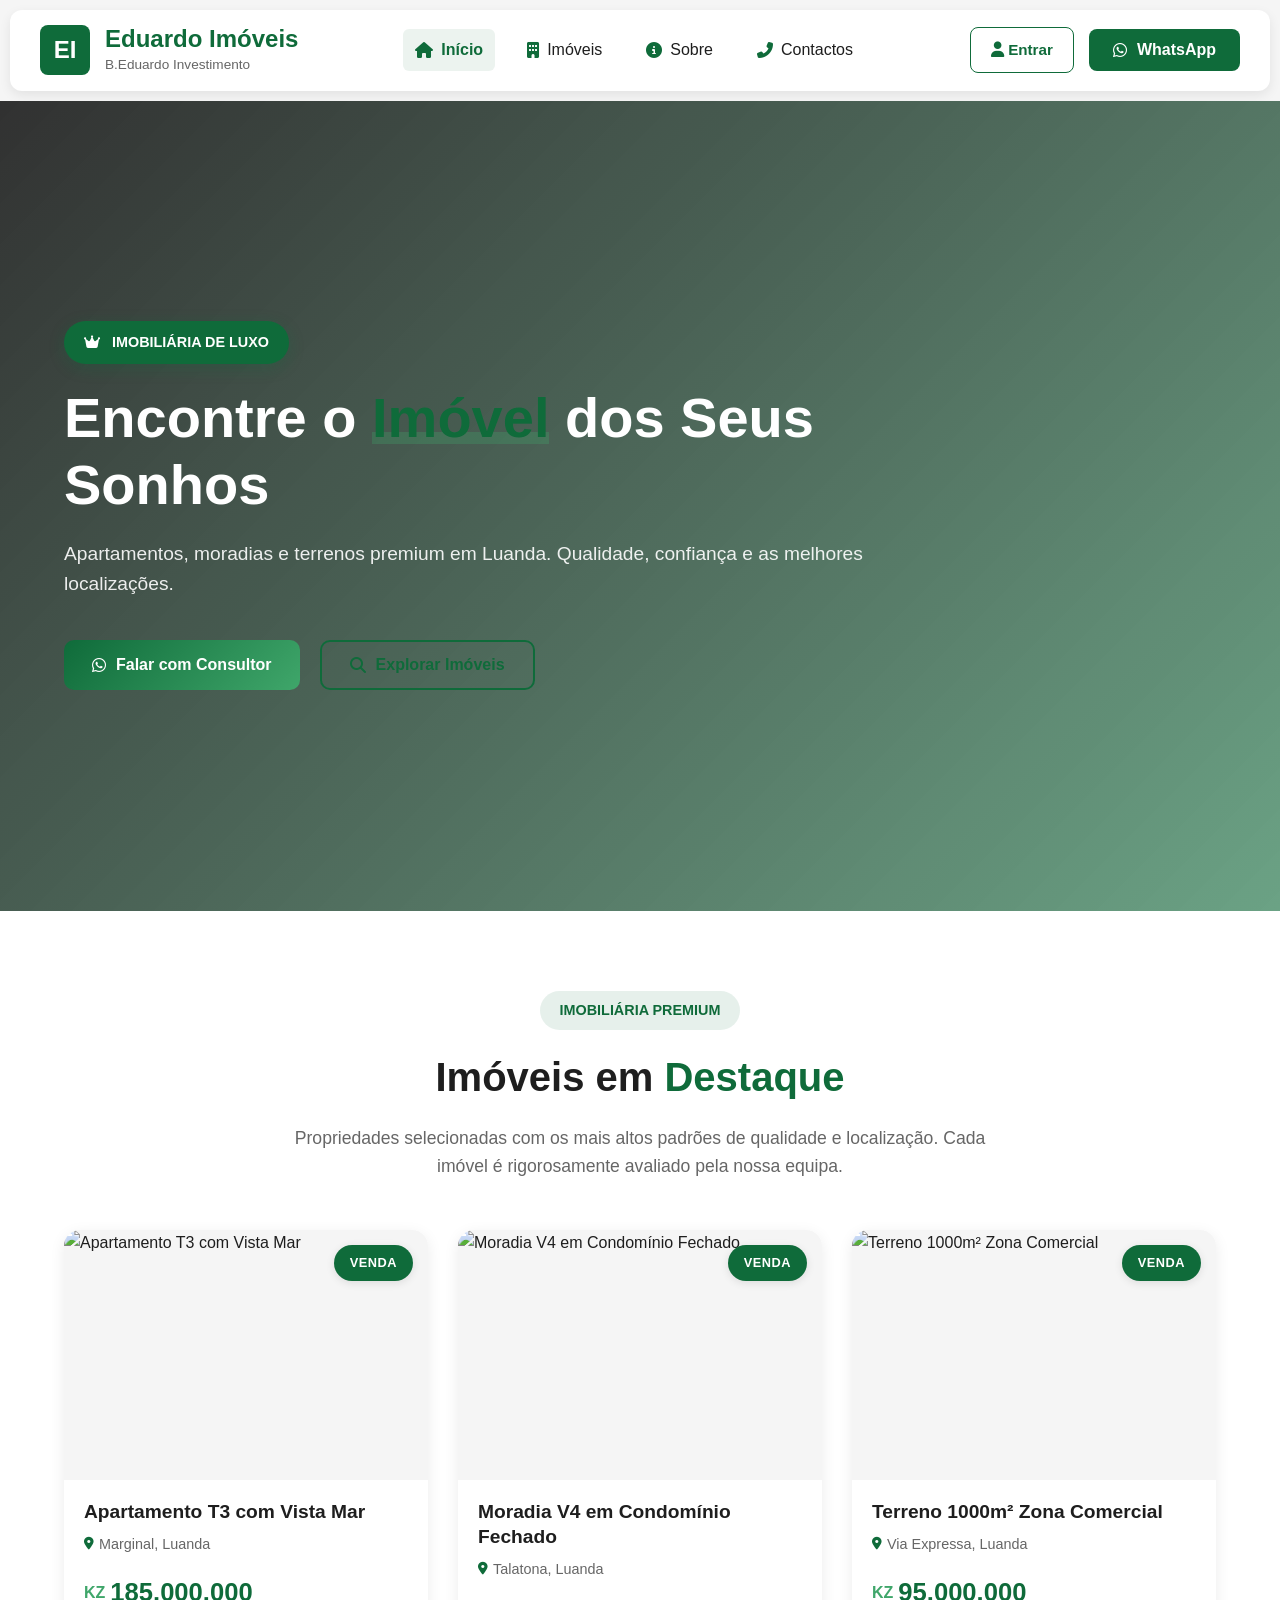
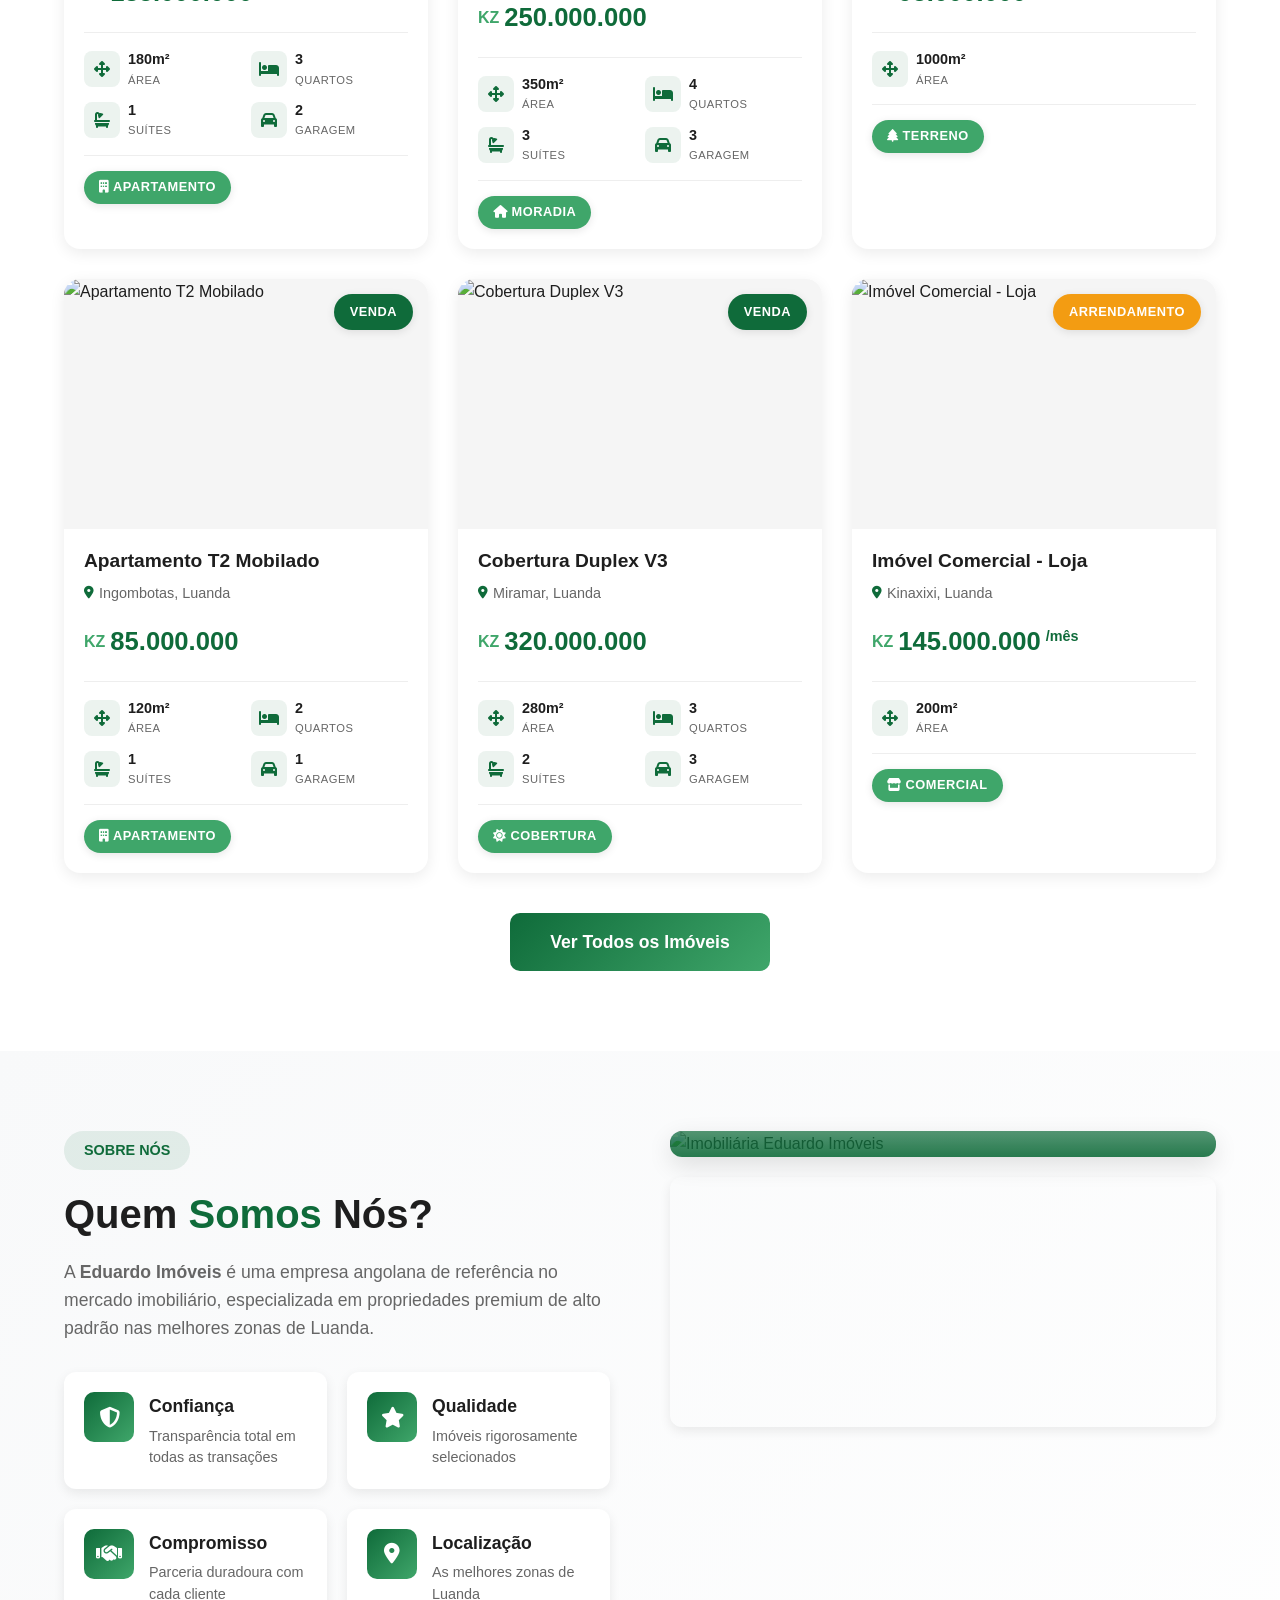
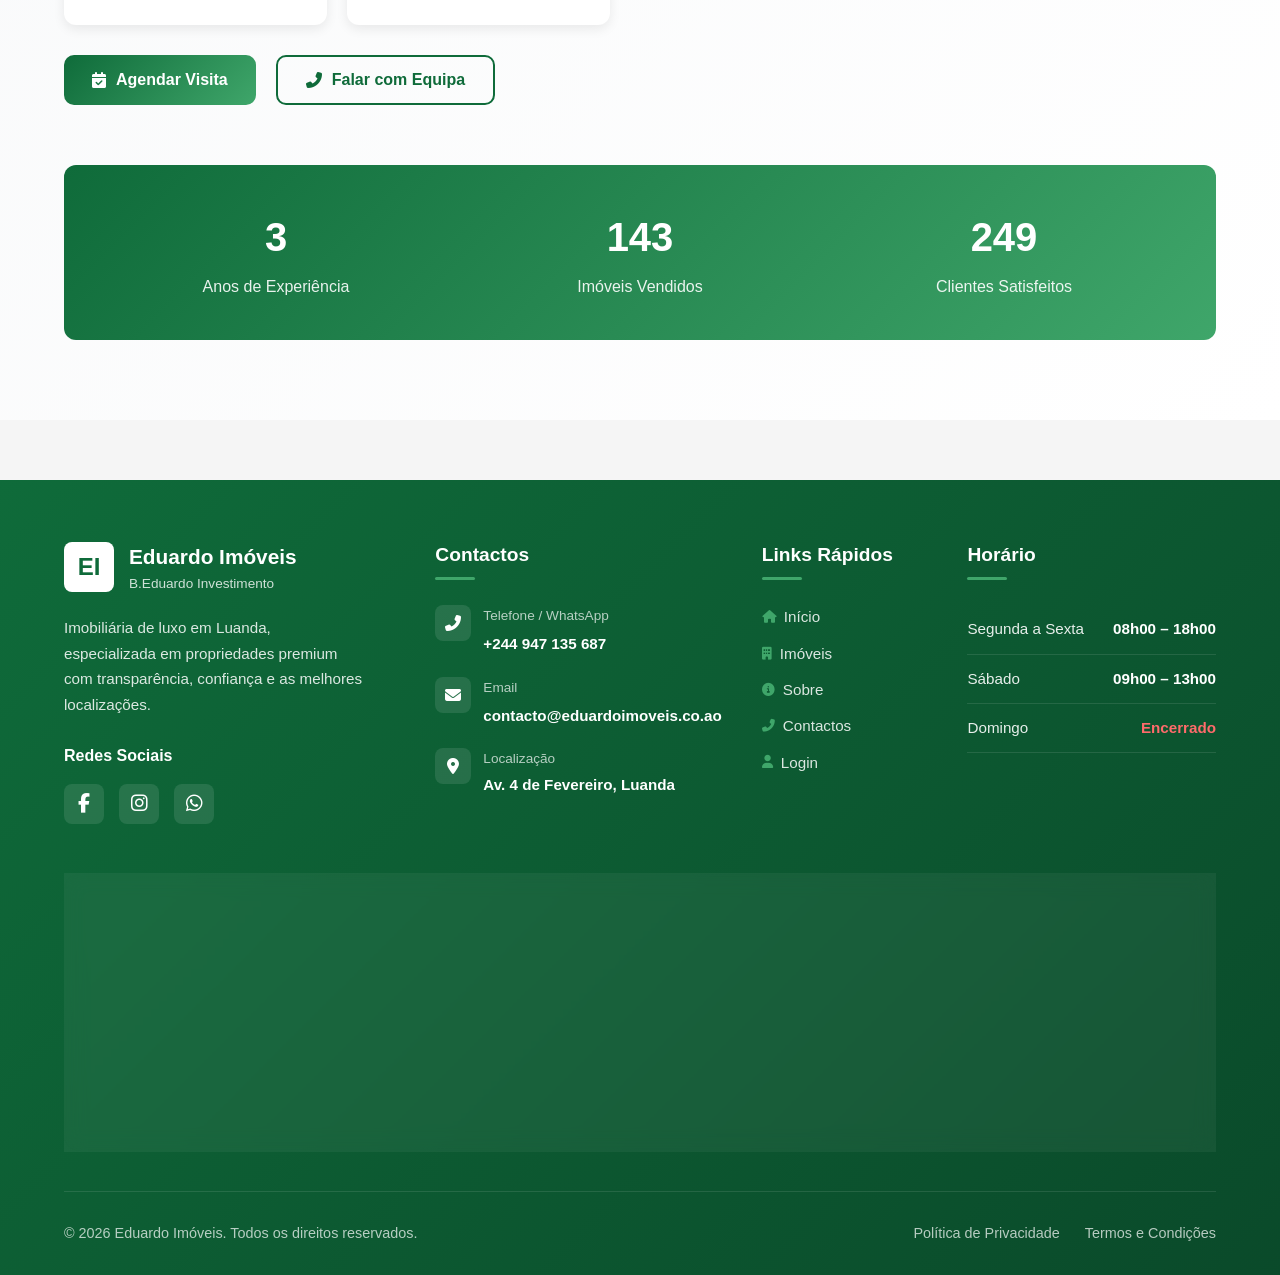
==== commit 4a23596d: "subindo os arquivos" ====
--- a/index.html
+++ b/index.html
@@ -360,6 +360,7 @@
     <!-- Scripts - Carregados na ordem correta -->
     <script src="js/dados/imoveis.js"></script>
     <script src="js/shared/utils.js"></script>
+    <script src="js/shared/videoHoverImoveis.js"></script>
     <script src="js/shared/cardRenderer.js"></script>
     <script src="js/shared/modal.js"></script>
     <script src="js/pages/home.js"></script>
--- a/css/components/card.css
+++ b/css/components/card.css
@@ -292,4 +292,17 @@
     .property-details-list {
         grid-template-columns: 1fr;
     }
+}
+
+.property-hover-video {
+    position: absolute;
+    top: 0;
+    left: 0;
+    width: 100%;
+    height: 100%;
+    object-fit: cover;
+}
+
+.property-card:hover .property-hover-video {
+    transform: scale(1.1);
 }
--- a/css/components/modal.css
+++ b/css/components/modal.css
@@ -373,4 +373,95 @@
         height: 35px;
         font-size: 1rem;
     }
+}
+
+
+/* Wrapper para vídeo */
+.video-wrapper {
+    position: relative;
+    width: 100%;
+    height: 100%;
+    display: flex;
+    align-items: center;
+    justify-content: center;
+}
+
+.video-play-btn {
+    position: absolute;
+    top: 50%;
+    left: 50%;
+    transform: translate(-50%, -50%);
+    width: 70px;
+    height: 70px;
+    background: var(--verde-primario);
+    border: none;
+    border-radius: 50%;
+    cursor: pointer;
+    display: flex;
+    align-items: center;
+    justify-content: center;
+    color: var(--branco);
+    font-size: 1.8rem;
+    transition: all 0.3s ease;
+    z-index: 10;
+    box-shadow: 0 5px 20px rgba(0, 0, 0, 0.3);
+}
+
+.video-play-btn:hover {
+    background: var(--verde-secundario);
+    transform: translate(-50%, -50%) scale(1.1);
+}
+
+/* Thumbnail para vídeo */
+.thumbnail-wrapper {
+    position: relative;
+    cursor: pointer;
+    flex-shrink: 0;
+}
+
+.thumbnail-wrapper .thumbnail {
+    width: 80px;
+    height: 60px;
+    opacity: 0.6;
+}
+
+.thumbnail-wrapper.active .thumbnail {
+    opacity: 1;
+    border: 2px solid var(--verde-primario);
+}
+
+.thumbnail-play-icon {
+    position: absolute;
+    top: 50%;
+    left: 50%;
+    transform: translate(-50%, -50%);
+    width: 24px;
+    height: 24px;
+    background: var(--verde-primario);
+    border-radius: 50%;
+    display: flex;
+    align-items: center;
+    justify-content: center;
+    color: var(--branco);
+    font-size: 0.7rem;
+    pointer-events: none;
+}
+
+/* Ajuste para o vídeo não ficar com zoom */
+.main-media {
+    width: 100%;
+    height: 100%;
+    object-fit: contain;  /* Mudar de 'cover' para 'contain' */
+    background: #000;      /* Fundo preto para bordas */
+}
+
+/* Para imagens, manter cover */
+img.main-media {
+    object-fit: cover;
+}
+
+/* Para vídeos, usar contain */
+video.main-media {
+    object-fit: contain;
+    background: #000;
 }
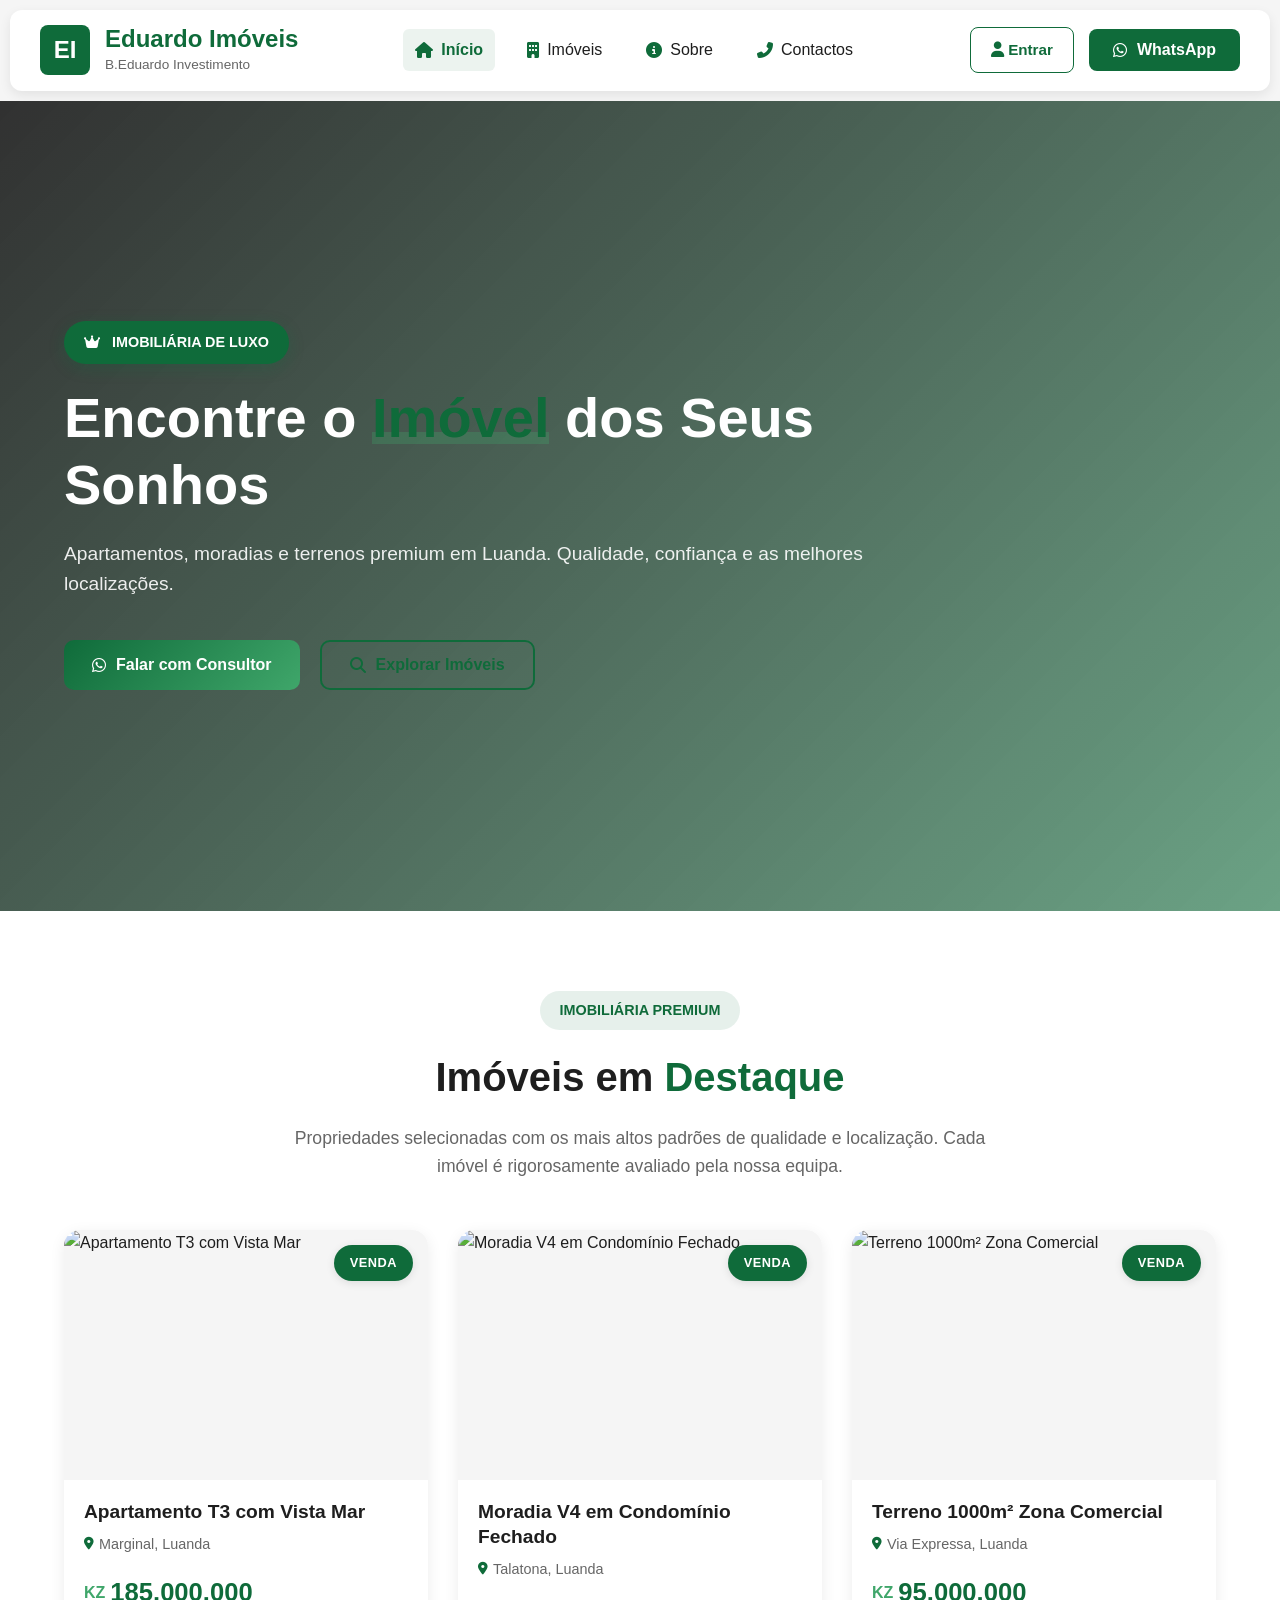
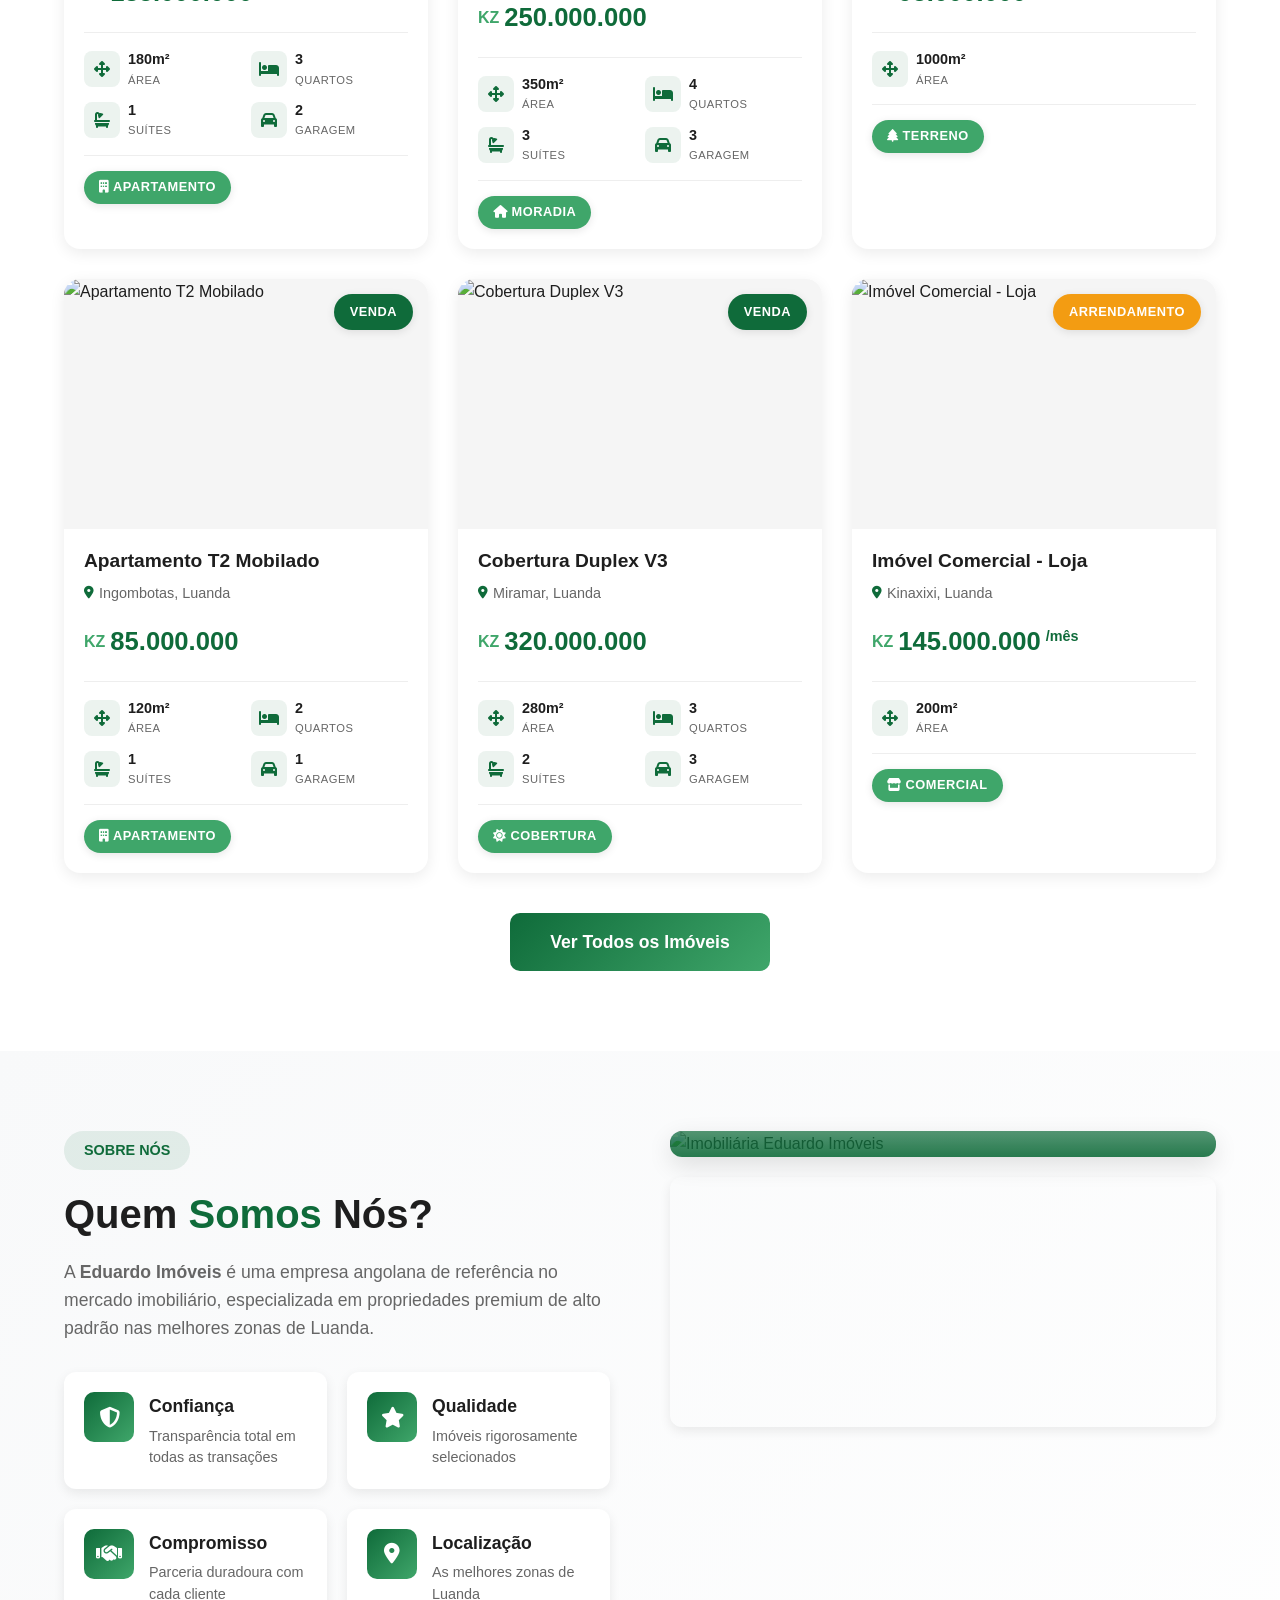
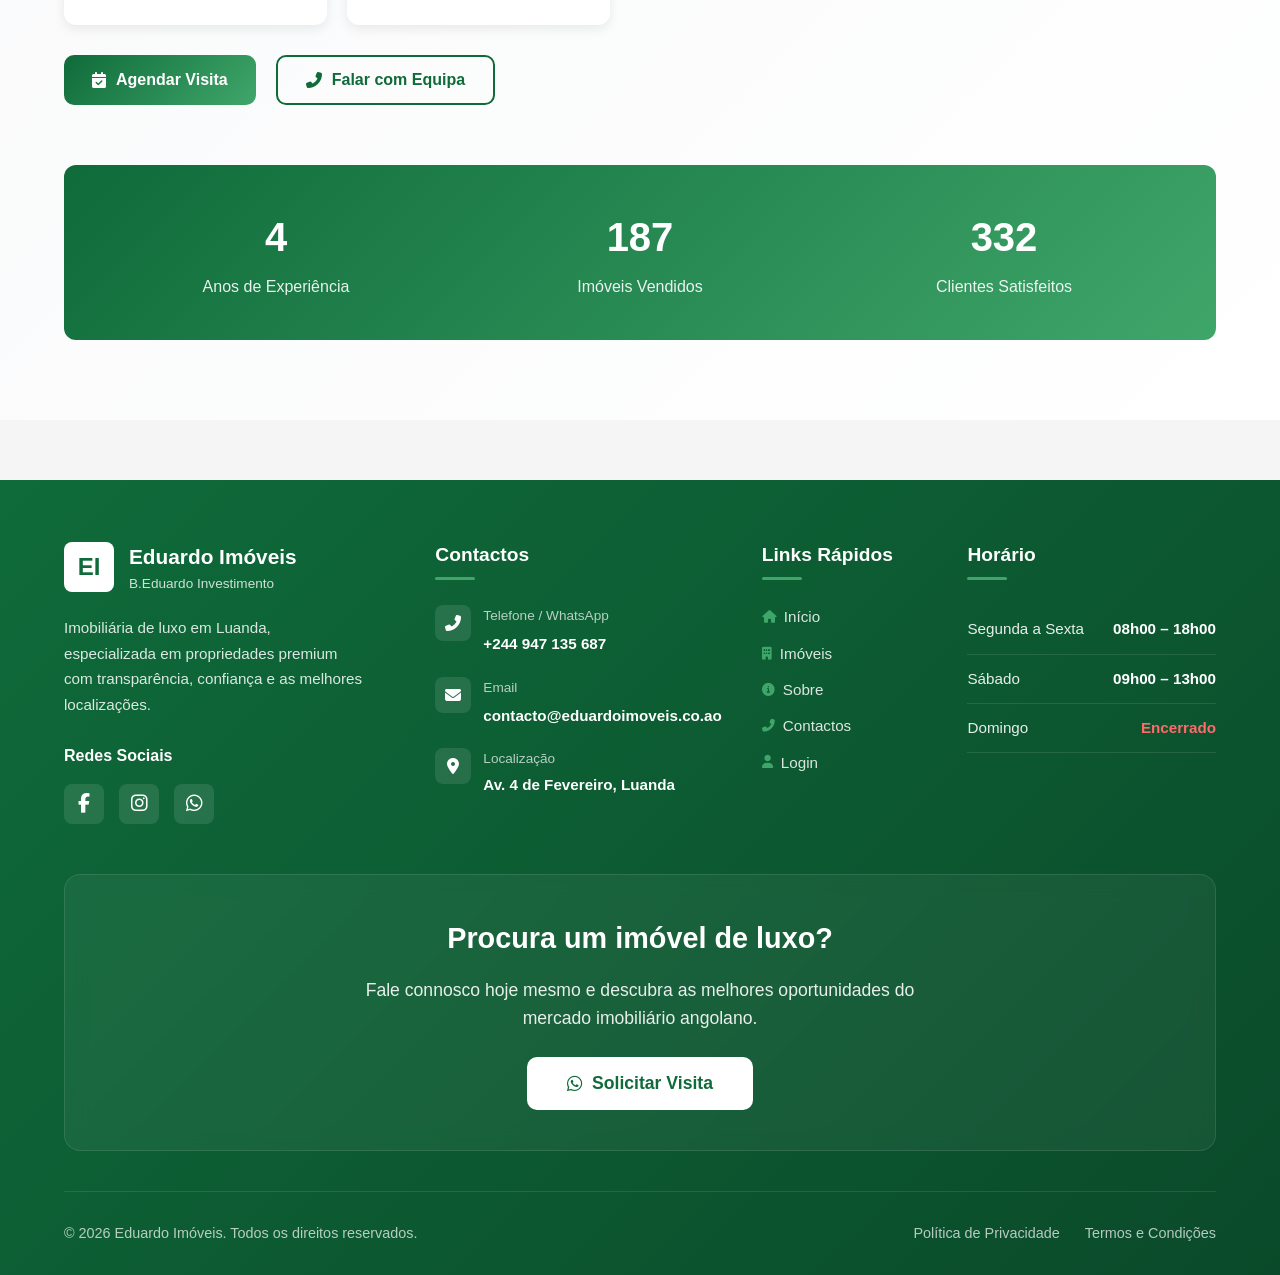
==== commit b3045cf5: "messagem" ====
--- a/index.html
+++ b/index.html
@@ -255,9 +255,9 @@
                     <div class="footer-social">
                         <h4>Redes Sociais</h4>
                         <div class="social-icons">
-                            <a href="#" class="social-icon"><i class="fab fa-facebook-f"></i></a>
+                            <a href="https://www.facebook.com/profile.php?id=61557791200718" target="_blank" class="social-icon"><i class="fab fa-facebook-f"></i></a>
                             <a href="#" class="social-icon"><i class="fab fa-instagram"></i></a>
-                            <a href="#" class="social-icon"><i class="fab fa-whatsapp"></i></a>
+                            <a href="https://wa.me/244947135687?text=Venho do vosso website e gostaria de Saber mais informações sobre vós." class="social-icon"><i class="fab fa-whatsapp"></i></a>
                         </div>
                     </div>
                 </div>
